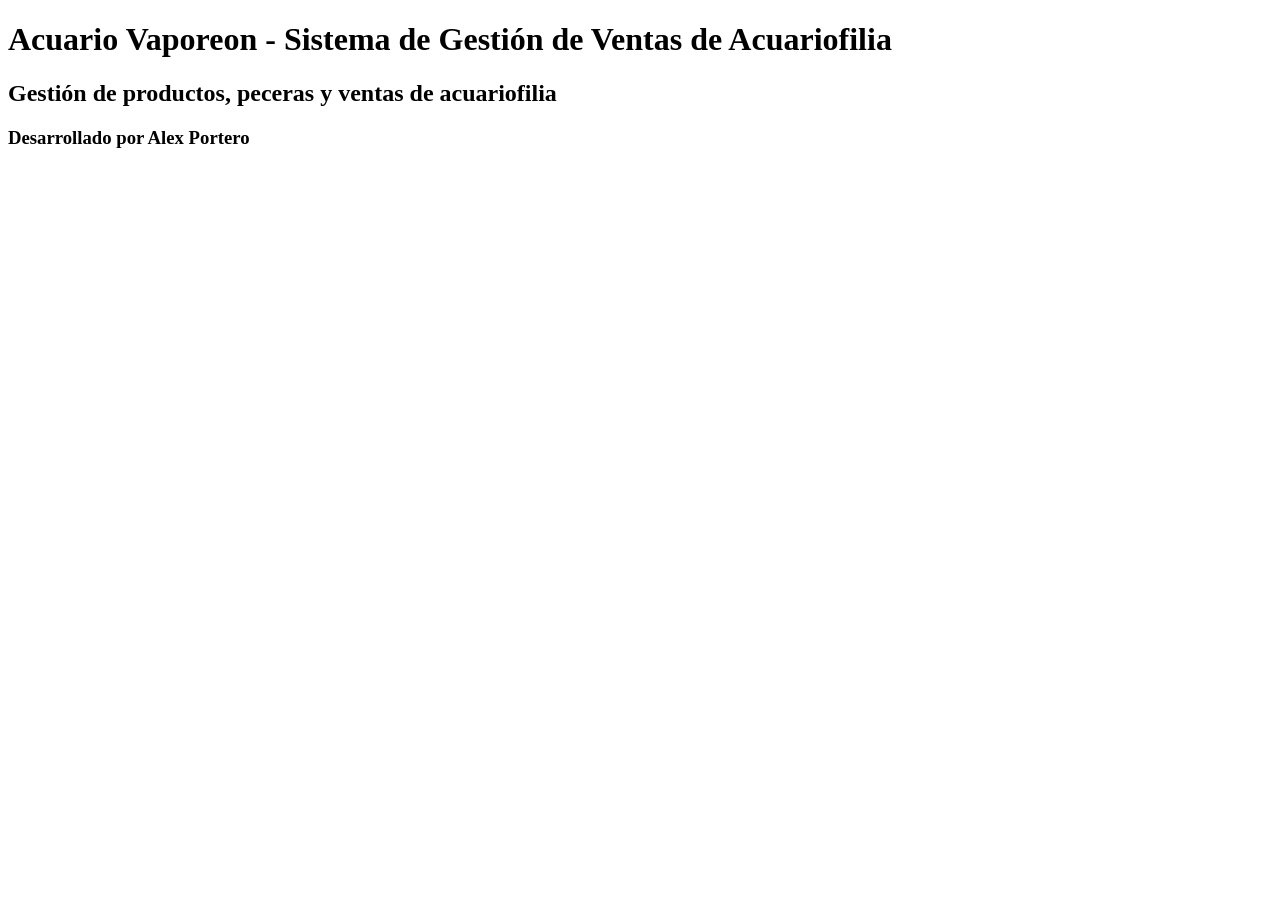
==== index.html @ da51a7c1 "Semana2" ====
<!DOCTYPE html>
<html lang="en">
<head>
    <meta charset="UTF-8">
    <meta name="viewport" content="width=device-width, initial-scale=1.0">
    <title>Document</title>
</head>
<body>
    <h1>Acuario Vaporeon - Sistema de Gestión de Ventas de Acuariofilia</h1>
    <h2>Gestión de productos, peceras y ventas de acuariofilia</h2>
    <h3>Desarrollado por Alex Portero </h3>
</body>
</html>
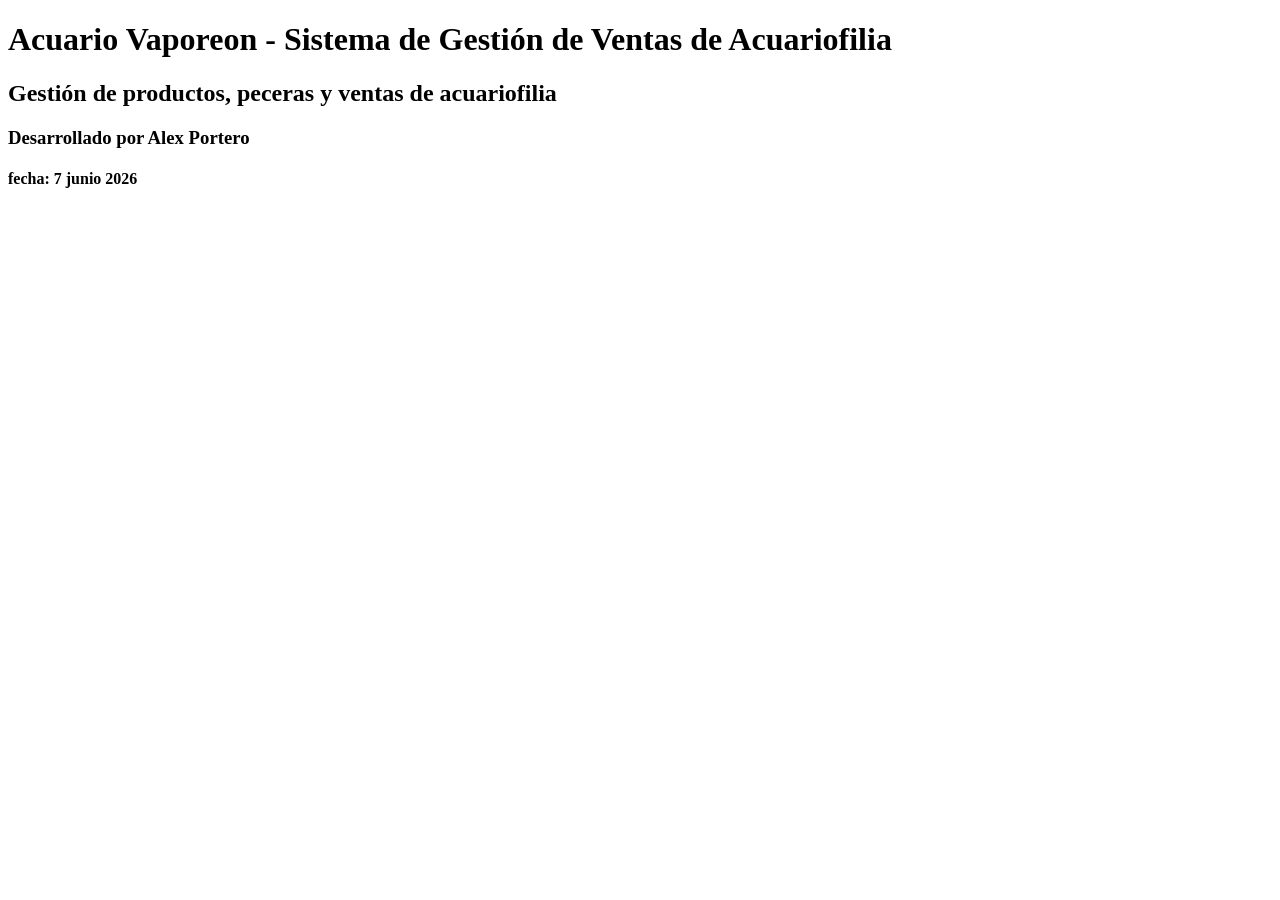
==== commit 23a172b3: "semana 2 actualizada" ====
--- a/index.html
+++ b/index.html
@@ -9,5 +9,6 @@
     <h1>Acuario Vaporeon - Sistema de Gestión de Ventas de Acuariofilia</h1>
     <h2>Gestión de productos, peceras y ventas de acuariofilia</h2>
     <h3>Desarrollado por Alex Portero </h3>
+    <h4>fecha: 7 junio 2026</h4>
 </body>
 </html>
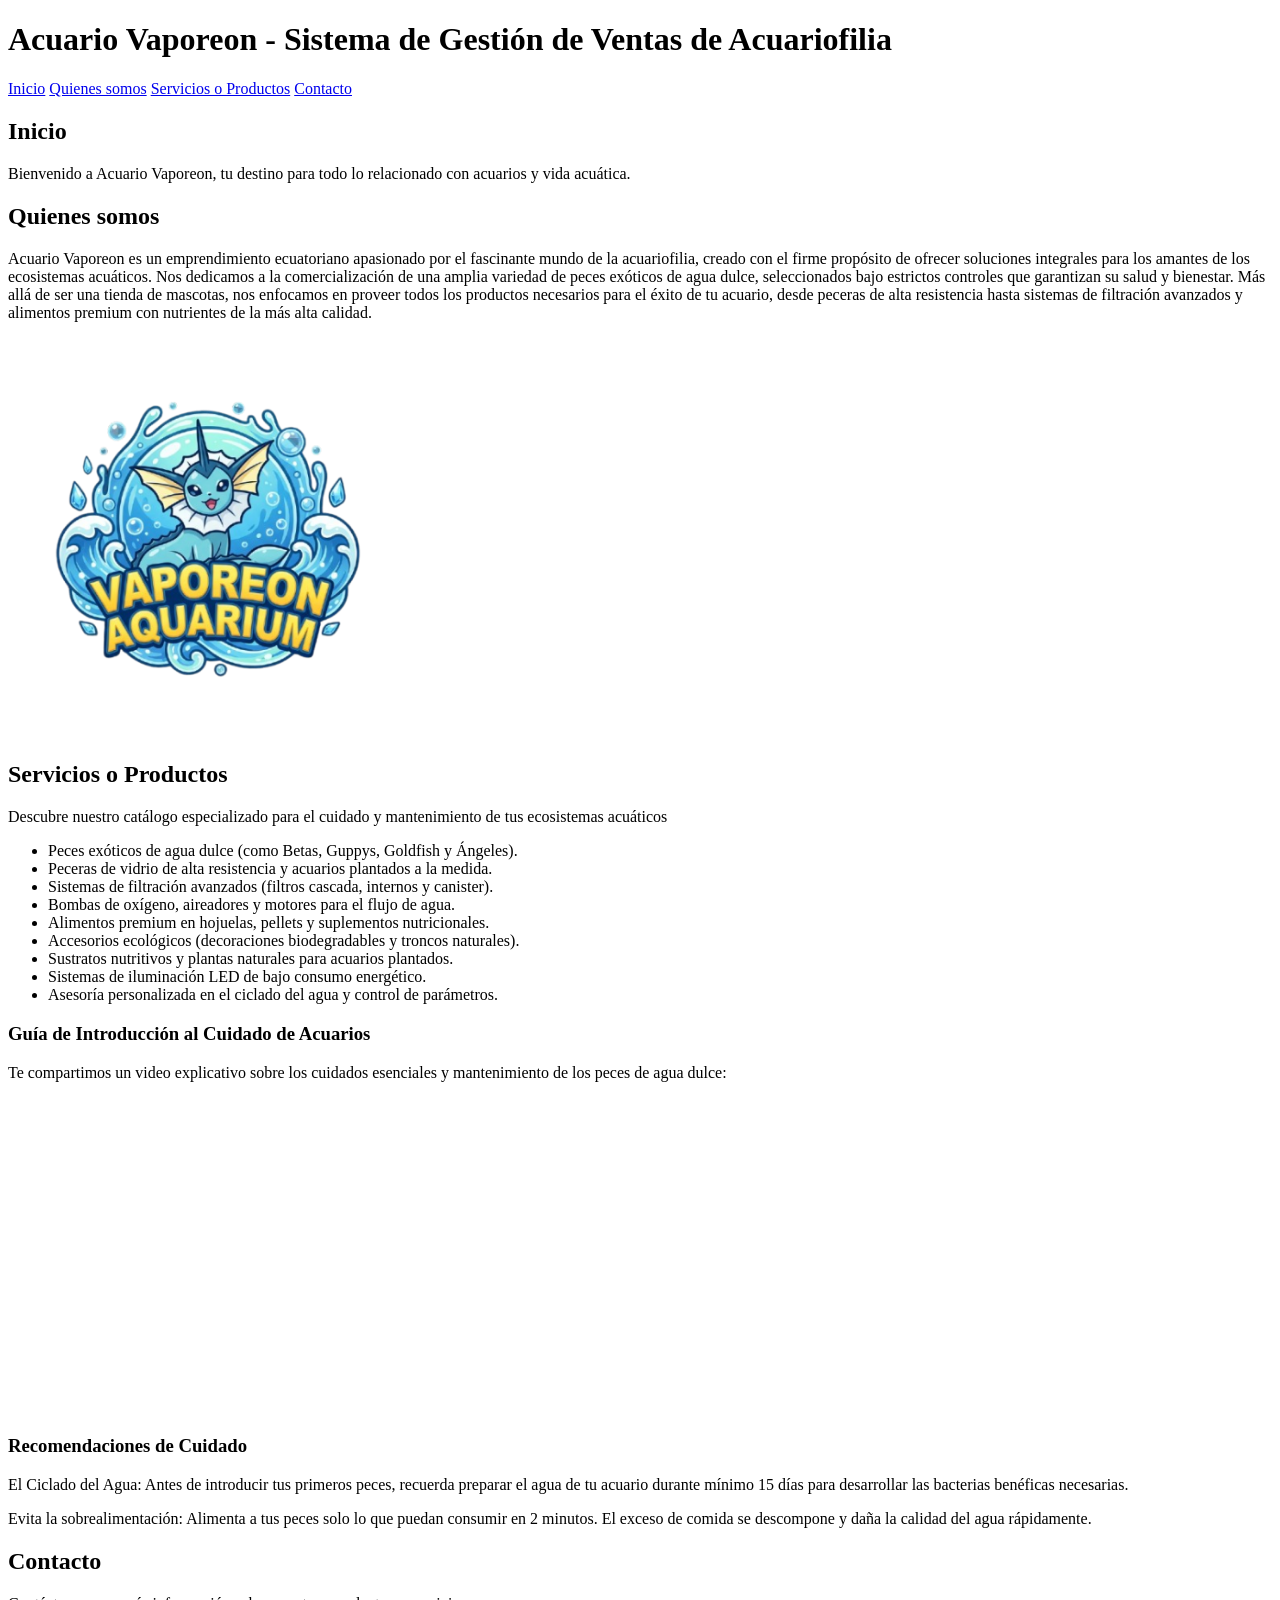
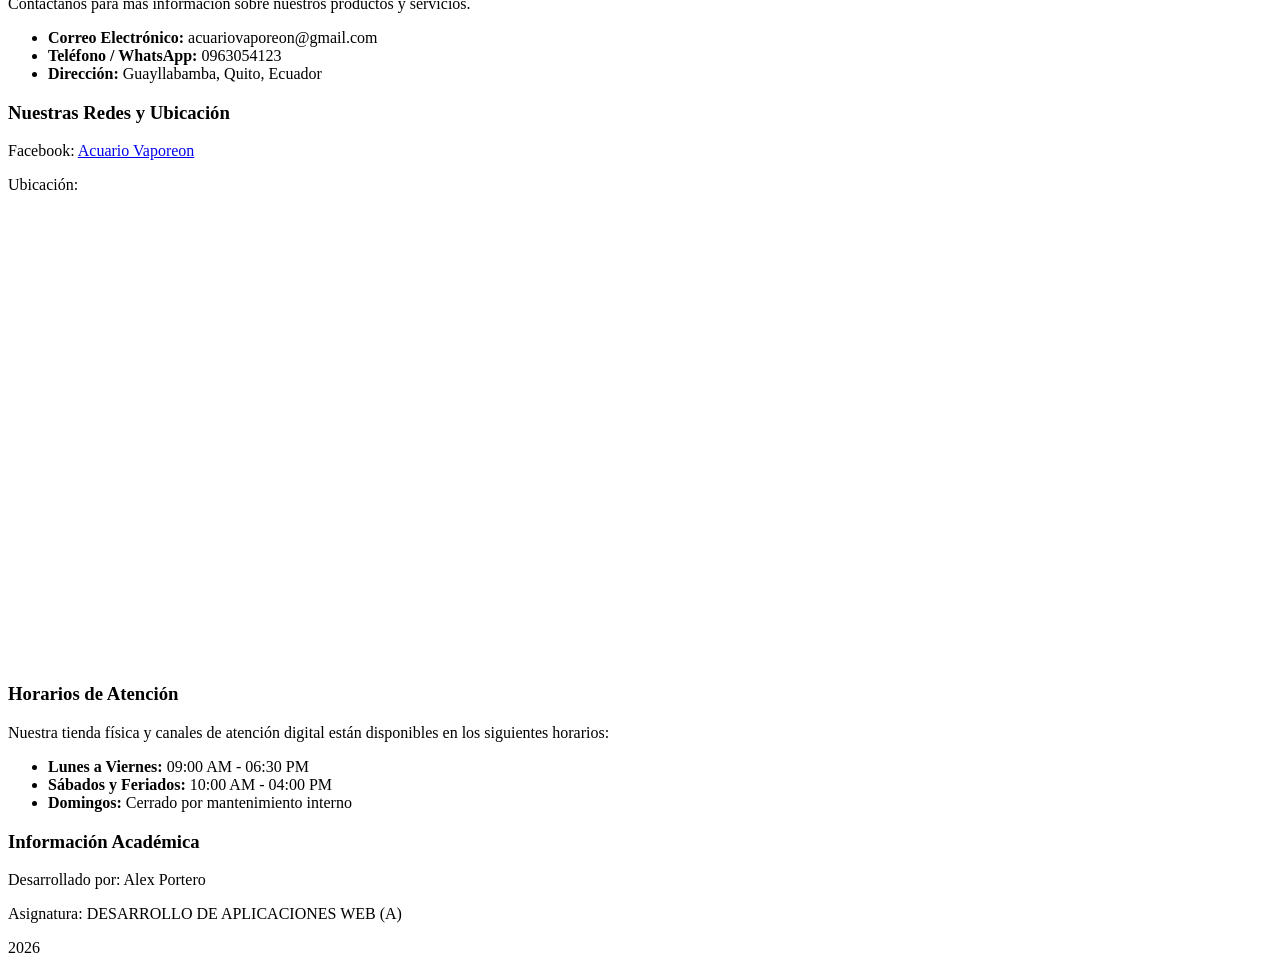
==== commit dd5c2ba5: "Estructura HTML terminada con header, main, section, aside y footer mas imagenes y videos" ====
--- a/index.html
+++ b/index.html
@@ -5,10 +5,116 @@
     <meta name="viewport" content="width=device-width, initial-scale=1.0">
     <title>Document</title>
 </head>
-<body>
+
+
+<body> <header>
     <h1>Acuario Vaporeon - Sistema de Gestión de Ventas de Acuariofilia</h1>
-    <h2>Gestión de productos, peceras y ventas de acuariofilia</h2>
-    <h3>Desarrollado por Alex Portero </h3>
-    <h4>fecha: 7 junio 2026</h4>
+</header>
+
+
+<nav>
+    <a href="#inicio">Inicio</a>
+    <a href="#quienes-somos">Quienes somos</a>
+        <a href="#servicios-o-productos">Servicios o Productos</a>
+        <a href="#contacto">Contacto</a>
+</nav>
+
+
+<main>
+    <section id="inicio">
+        <h2>Inicio</h2>
+        <p>Bienvenido a Acuario Vaporeon, tu destino para todo lo relacionado con acuarios y vida acuática.</p>
+    </section>
+
+    <section id="quienes-somos">
+        <h2>Quienes somos</h2>
+        <p>
+            Acuario Vaporeon es un emprendimiento ecuatoriano apasionado por el fascinante mundo de la acuariofilia, creado con el firme propósito de ofrecer soluciones integrales para los amantes de los ecosistemas acuáticos. 
+            Nos dedicamos a la comercialización de una amplia variedad de peces exóticos de agua dulce, seleccionados bajo estrictos controles que garantizan su salud y bienestar. 
+            Más allá de ser una tienda de mascotas, nos enfocamos en proveer todos los productos necesarios para el éxito de tu acuario, desde peceras de alta resistencia hasta sistemas de filtración avanzados y alimentos premium con nutrientes de la más alta calidad.
+        </p>  
+        <img src="logoAcuarioVaporeon.png" alt="Logo de Acuario Vaporeon" width="400" height="400"> 
+    </section>
+
+    <section id="servicios-o-productos">
+        <h2>Servicios o Productos</h2>
+        <p>
+            Descubre nuestro catálogo especializado para el cuidado y mantenimiento de tus ecosistemas acuáticos
+        </p>  
+
+        <ul>
+                <li>Peces exóticos de agua dulce (como Betas, Guppys, Goldfish y Ángeles).</li>
+                <li>Peceras de vidrio de alta resistencia y acuarios plantados a la medida.</li>
+                <li>Sistemas de filtración avanzados (filtros cascada, internos y canister).</li>
+                <li>Bombas de oxígeno, aireadores y motores para el flujo de agua.</li>
+                <li>Alimentos premium en hojuelas, pellets y suplementos nutricionales.</li>
+                <li>Accesorios ecológicos (decoraciones biodegradables y troncos naturales).</li>
+                <li>Sustratos nutritivos y plantas naturales para acuarios plantados.</li>
+                <li>Sistemas de iluminación LED de bajo consumo energético.</li>
+                <li>Asesoría personalizada en el ciclado del agua y control de parámetros.</li>
+        </ul>  
+        
+        <h3>Guía de Introducción al Cuidado de Acuarios</h3>
+            <p>Te compartimos un video explicativo sobre los cuidados esenciales 
+                y mantenimiento de los peces de agua dulce:
+            </p>
+            <div>
+                <iframe width="560" height="315" src="https://www.youtube.com/embed/SpDArIVw0yQ?si=ceNmPBtuu9xX8HHC" title="YouTube video player" frameborder="0" allow="accelerometer; autoplay; clipboard-write; encrypted-media; gyroscope; picture-in-picture; web-share" referrerpolicy="strict-origin-when-cross-origin" allowfullscreen></iframe>
+            </div>
+
+            <aside>
+                <h3>Recomendaciones de Cuidado</h3>
+                <p>
+                    El Ciclado del Agua: Antes de introducir tus primeros peces,
+                    recuerda preparar el agua de tu acuario durante mínimo 15 días para desarrollar las bacterias benéficas necesarias.
+                </p>
+                <p>
+                    Evita la sobrealimentación: Alimenta a tus peces solo lo que puedan consumir en 2 minutos.
+                    El exceso de comida se descompone y daña la calidad del agua rápidamente.
+                </p>
+            </aside>
+    </section>
+
+
+    <section id="contacto">
+        <h2>Contacto</h2>
+        <p>
+            Contáctanos para más información sobre nuestros productos y servicios. 
+        </p>
+        <ul>
+                <li><strong>Correo Electrónico:</strong> acuariovaporeon@gmail.com</li>
+                <li><strong>Teléfono / WhatsApp:</strong> 0963054123</li>
+                <li><strong>Dirección:</strong> Guayllabamba, Quito, Ecuador</li>
+        </ul>
+    
+        <h3>Nuestras Redes y Ubicación</h3>
+        <p>Facebook: <a href="https://www.facebook.com/people/Acuario-Vaporeon/100070788132257/?sk=about" target="_blank">Acuario Vaporeon</a></p>
+        <p>Ubicación:</p>
+        <iframe src="https://www.google.com/maps/embed?pb=!1m18!1m12!1m3!1d3989.8152264078353!2d-78.36087492110572!3d-0.07135373529573462!2m3!1f0!2f0!3f0!3m2!1i1024!2i768!4f13.1!3m3!1m2!1s0x91d58b8a2862809f%3A0x92be664f4a6c2c51!2sV%C3%ADa%20al%20Zool%C3%B3gico%2C%20170209%20Quito!5e0!3m2!1ses!2sec!4v1781294975721!5m2!1ses!2sec" width="600" height="450" style="border:0;" allowfullscreen="" loading="lazy" referrerpolicy="no-referrer-when-downgrade"></iframe>
+    </section>
+
+    <aside>
+                <h3> Horarios de Atención</h3>
+                <p>Nuestra tienda física y canales de atención digital están disponibles en los siguientes horarios:</p>
+                <ul>
+                    <li><strong>Lunes a Viernes:</strong> 09:00 AM - 06:30 PM</li>
+                    <li><strong>Sábados y Feriados:</strong> 10:00 AM - 04:00 PM</li>
+                    <li><strong>Domingos:</strong> Cerrado por mantenimiento interno</li>
+                </ul>
+            </aside>
+</main>
+
+
+
+
+<footer>
+    <h3><strong>Información Académica</strong></h3>
+        <p>Desarrollado por: Alex Portero</p>
+        <p>Asignatura: DESARROLLO DE APLICACIONES WEB (A)</p>
+        <p>2026</p>
+    </footer>
+
+
+
 </body>
 </html>
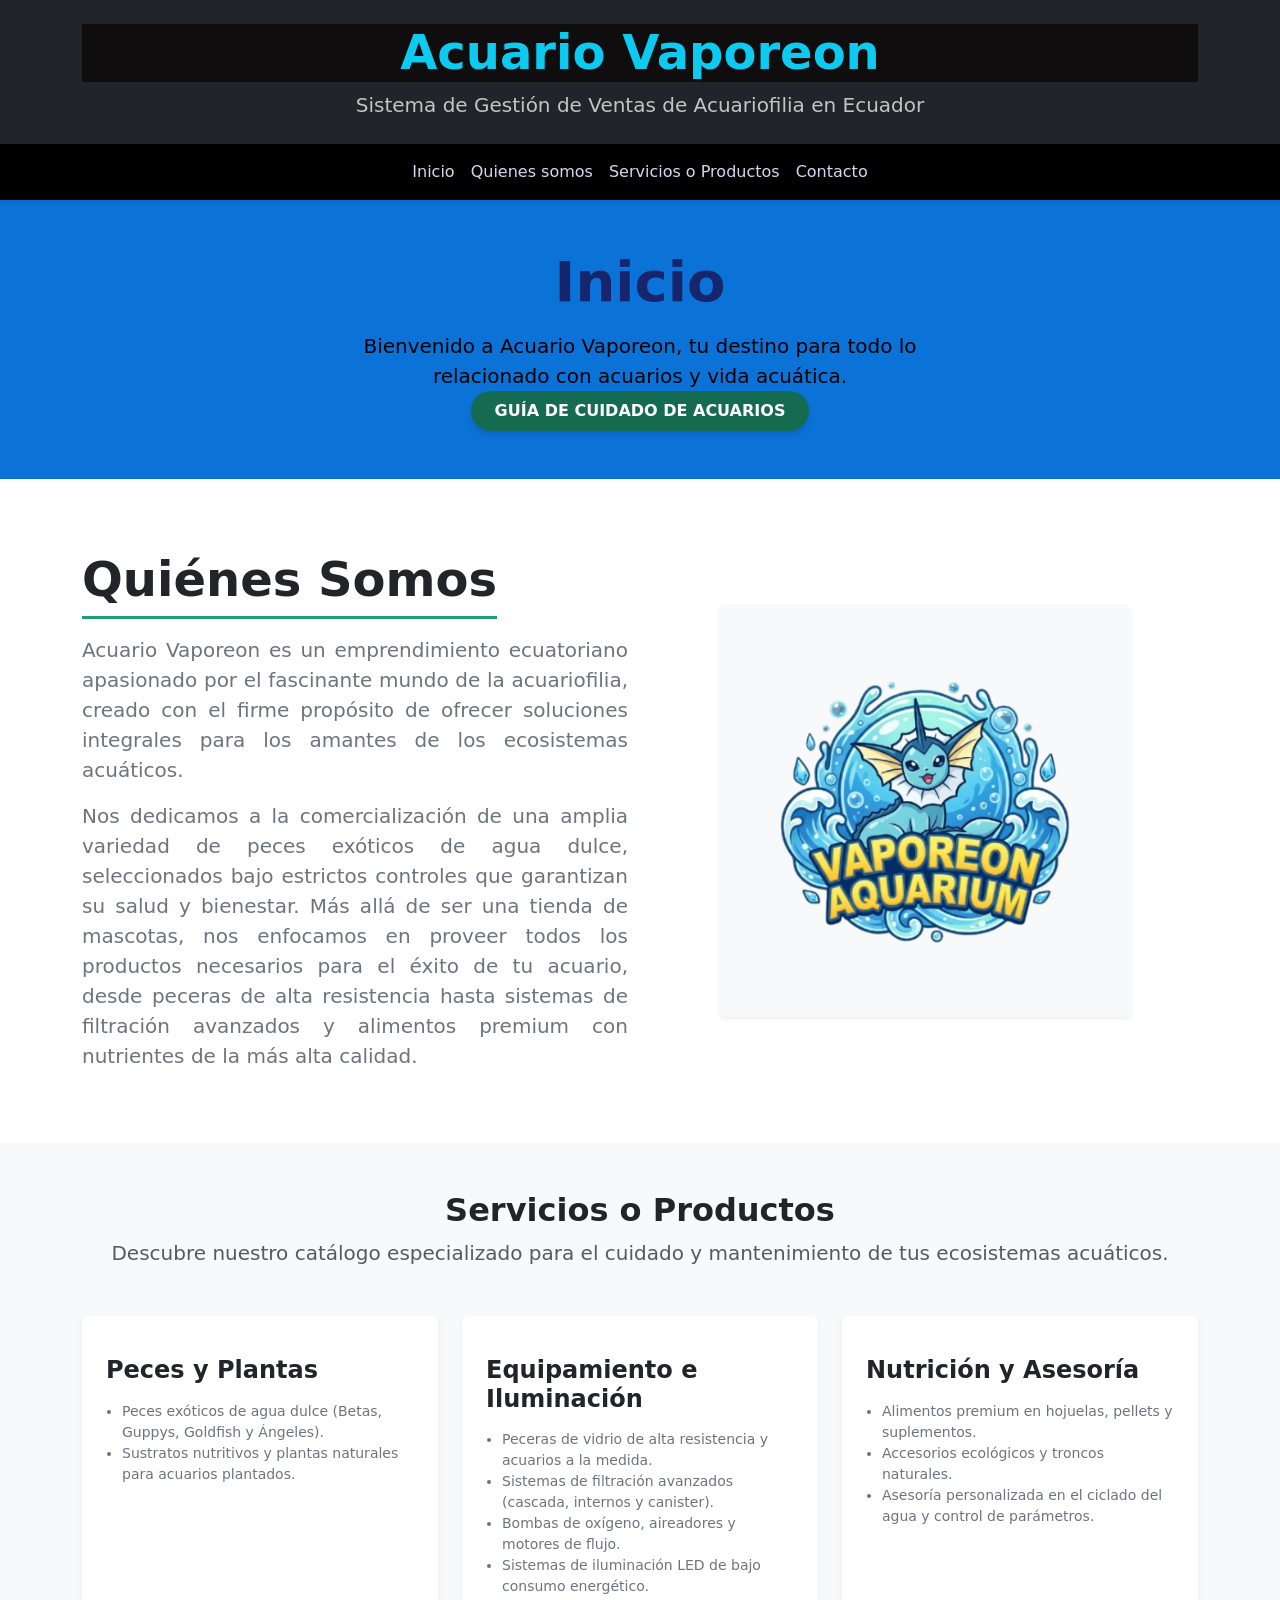
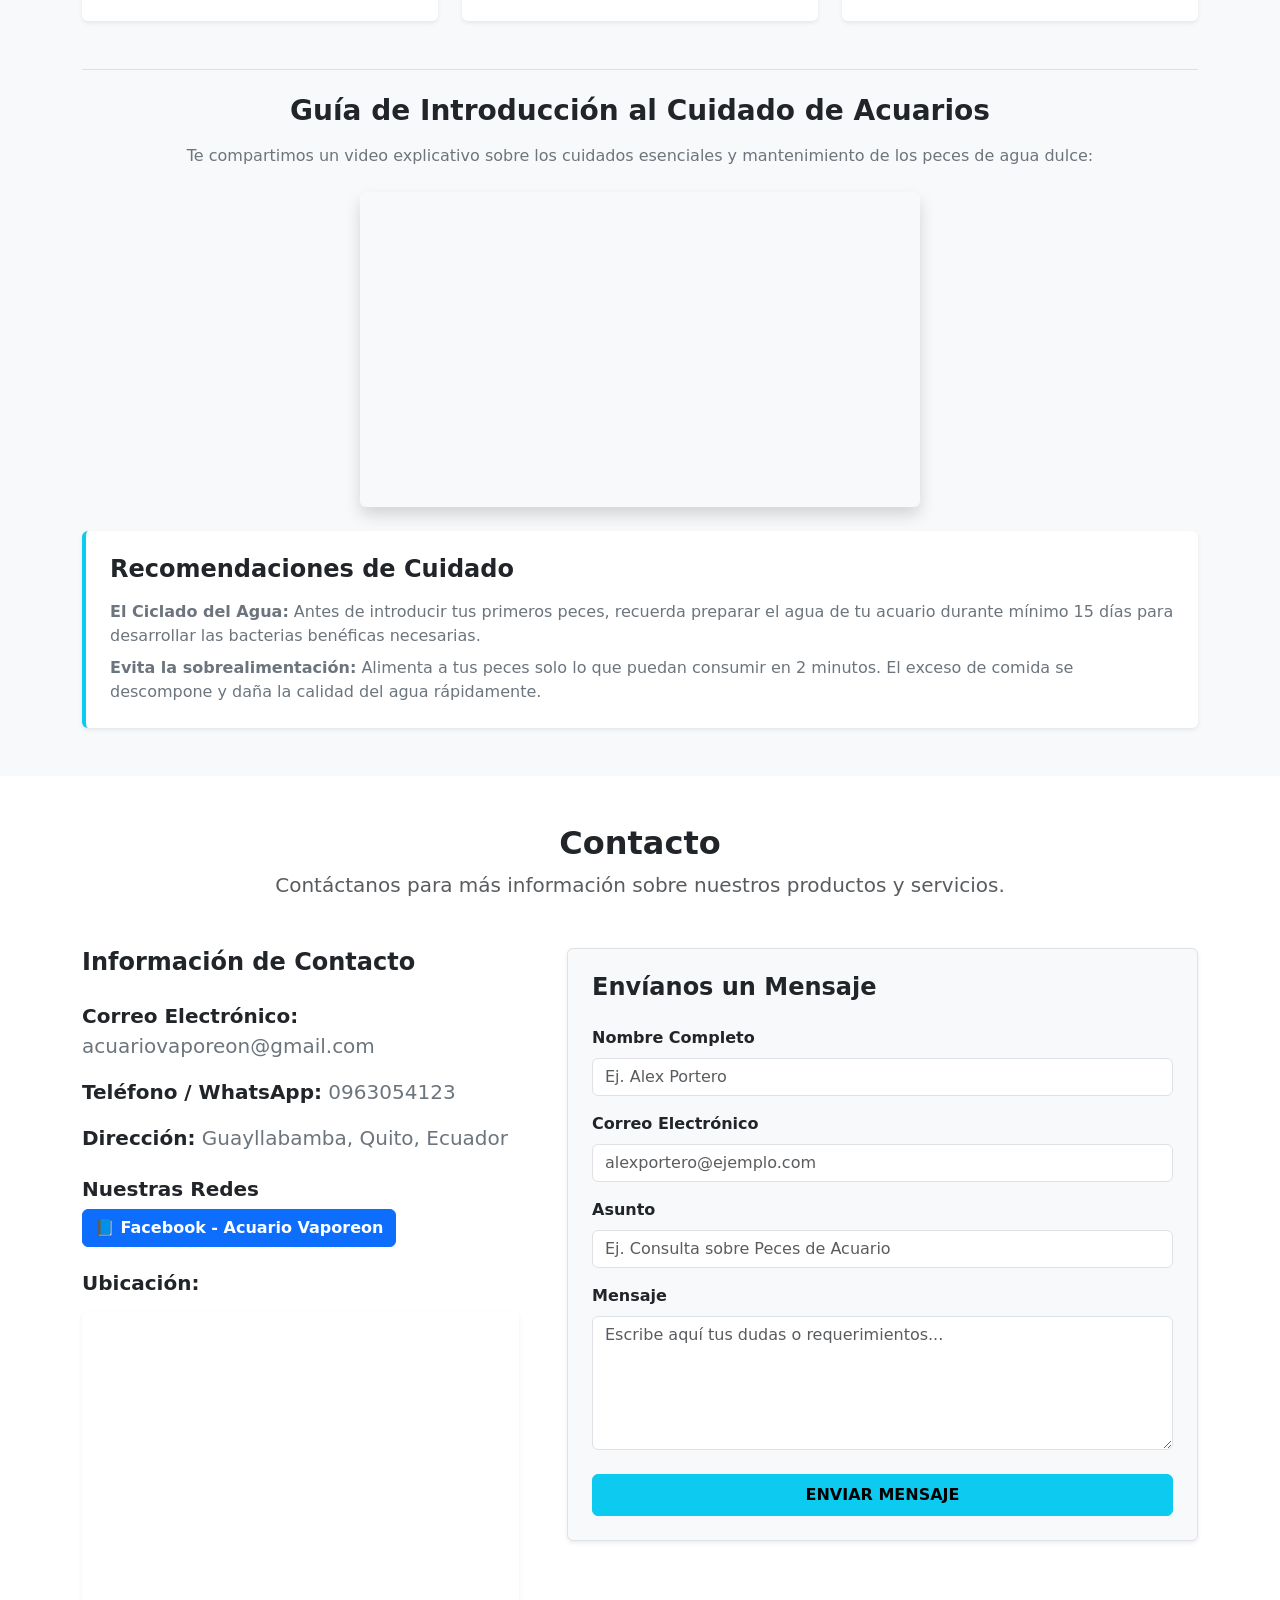
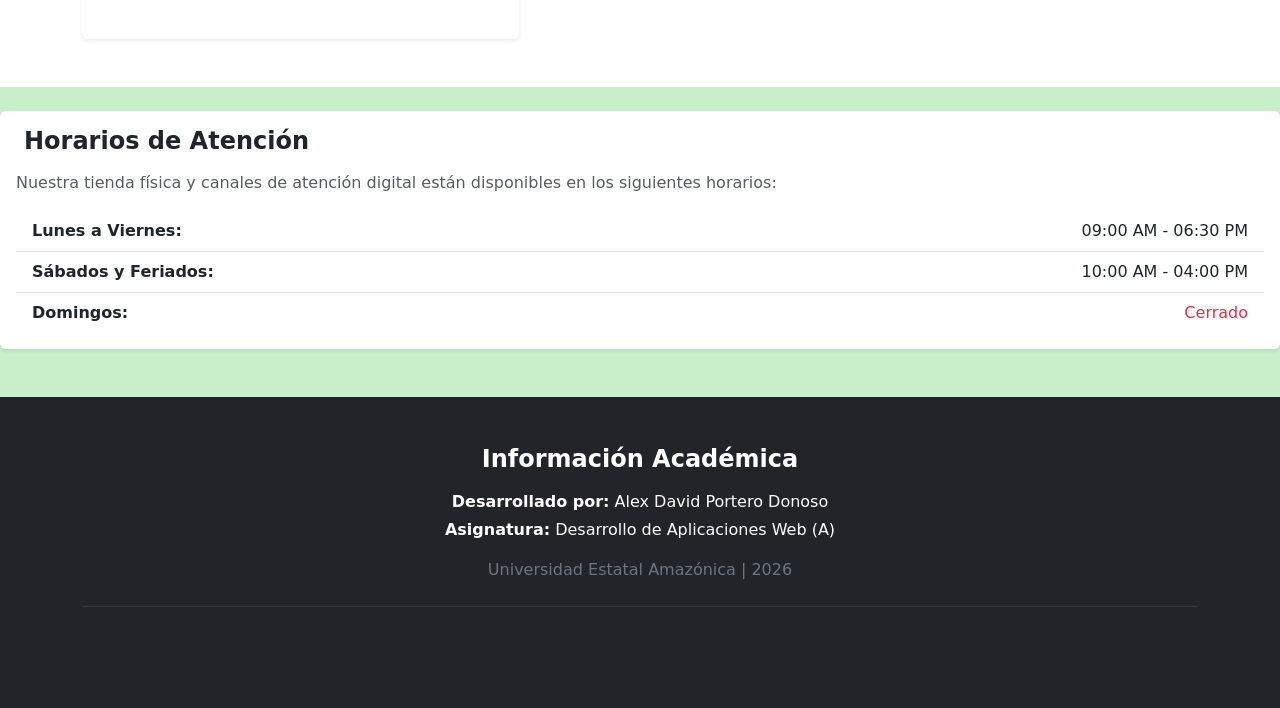
==== commit 679238fd: "Semana 4 Cambios" ====
--- a/index.html
+++ b/index.html
@@ -4,117 +4,320 @@
     <meta charset="UTF-8">
     <meta name="viewport" content="width=device-width, initial-scale=1.0">
     <title>Document</title>
+
+    <link rel="stylesheet" href="resources/css/styles.css">
+
+
+    <link href="https://cdn.jsdelivr.net/npm/bootstrap@5.3.8/dist/css/bootstrap.min.css" rel="stylesheet" integrity="sha384-sRIl4kxILFvY47J16cr9ZwB07vP4J8+LH7qKQnuqkuIAvNWLzeN8tE5YBujZqJLB" crossorigin="anonymous">
 </head>
 
 
-<body> <header>
-    <h1>Acuario Vaporeon - Sistema de Gestión de Ventas de Acuariofilia</h1>
-</header>
-
-
-<nav>
-    <a href="#inicio">Inicio</a>
-    <a href="#quienes-somos">Quienes somos</a>
-        <a href="#servicios-o-productos">Servicios o Productos</a>
-        <a href="#contacto">Contacto</a>
+<body> 
+<!-- ===== ENCABEZADO (HEADER) ===== -->
+<header class="bg-dark text-white py-4 text-center shadow-sm w-100 m-0">
+        <div class="container">
+            <h1 class="display-5 fw-bold text-info">Acuario Vaporeon</h1>
+            <p class="lead text-light opacity-75 mb-0">Sistema de Gestión de Ventas de Acuariofilia en Ecuador</p>
+        </div>
+    </header>
+
+ <!-- ===== MENÚ DE NAVEGACIÓN (NAV) ===== -->
+<nav class="navbar navbar-expand-lg navbar-dark sticky-top shadow-sm">
+    <div class="container">
+
+        <!-- Botón para celulares -->
+        <button class="navbar-toggler" type="button" data-bs-toggle="collapse" data-bs-target="#menuAcuario">
+            <span class="navbar-toggler-icon"></span>
+        </button>
+
+        
+        <div class="collapse navbar-collapse justify-content-center" id="menuAcuario">
+            <ul class="navbar-nav mx-auto mi-menu-personalizado">
+                <li class="nav-item"><a class="nav-link" href="#inicio">Inicio</a></li>
+                <li class="nav-item"><a class="nav-link" href="#quienes-somos">Quienes somos</a></li>
+                <li class="nav-item"><a class="nav-link" href="#servicios-o-productos">Servicios o Productos</a></li>
+                <li class="nav-item"><a class="nav-link" href="#contacto">Contacto</a></li>
+            </ul>
+        </div>
+
+    </div>
 </nav>
 
-
+<!-- ===== CONTENIDO PRINCIPAL (MAIN) ===== -->
 <main>
-    <section id="inicio">
-        <h2>Inicio</h2>
-        <p>Bienvenido a Acuario Vaporeon, tu destino para todo lo relacionado con acuarios y vida acuática.</p>
-    </section>
-
-    <section id="quienes-somos">
-        <h2>Quienes somos</h2>
-        <p>
-            Acuario Vaporeon es un emprendimiento ecuatoriano apasionado por el fascinante mundo de la acuariofilia, creado con el firme propósito de ofrecer soluciones integrales para los amantes de los ecosistemas acuáticos. 
-            Nos dedicamos a la comercialización de una amplia variedad de peces exóticos de agua dulce, seleccionados bajo estrictos controles que garantizan su salud y bienestar. 
-            Más allá de ser una tienda de mascotas, nos enfocamos en proveer todos los productos necesarios para el éxito de tu acuario, desde peceras de alta resistencia hasta sistemas de filtración avanzados y alimentos premium con nutrientes de la más alta calidad.
-        </p>  
-        <img src="logoAcuarioVaporeon.png" alt="Logo de Acuario Vaporeon" width="400" height="400"> 
-    </section>
-
-    <section id="servicios-o-productos">
-        <h2>Servicios o Productos</h2>
-        <p>
-            Descubre nuestro catálogo especializado para el cuidado y mantenimiento de tus ecosistemas acuáticos
-        </p>  
-
-        <ul>
-                <li>Peces exóticos de agua dulce (como Betas, Guppys, Goldfish y Ángeles).</li>
-                <li>Peceras de vidrio de alta resistencia y acuarios plantados a la medida.</li>
-                <li>Sistemas de filtración avanzados (filtros cascada, internos y canister).</li>
-                <li>Bombas de oxígeno, aireadores y motores para el flujo de agua.</li>
-                <li>Alimentos premium en hojuelas, pellets y suplementos nutricionales.</li>
-                <li>Accesorios ecológicos (decoraciones biodegradables y troncos naturales).</li>
-                <li>Sustratos nutritivos y plantas naturales para acuarios plantados.</li>
-                <li>Sistemas de iluminación LED de bajo consumo energético.</li>
-                <li>Asesoría personalizada en el ciclado del agua y control de parámetros.</li>
-        </ul>  
+   <section id="inicio" class="text-center text-black d-flex align-items-center justify-content-center" style="min-height: 70px;">
+    <div class="container py-5">
+        <h2 class="display-4 fw-bold mb-3">Inicio</h2>
+        <p class="fs-5 mx-auto mb-0" style="max-width: 600px;">
+            Bienvenido a Acuario Vaporeon, tu destino para todo lo relacionado con acuarios y vida acuática.
+        </p>
+
+        <a href="#guia-cuidado" class="btn btn-guia-personalizado fw-bold text-uppercase px-4 py-2">
+            Guía de Cuidado de Acuarios
+        </a>
+    </div>
+</section>
+
+    <!-- ===== SECCIÓN: QUIÉNES SOMOS ===== -->
+<section id="quienes-somos" class="py-5 bg-white">
+    <div class="container py-4">
+        <div class="row align-items-center">
+            
+            <!-- Columna del Texto (Izquierda en pantallas grandes, arriba en celulares) -->
+            <div class="col-md-6 mb-4 mb-md-0">
+                <h2 class="display-5 fw-bold text-dark mb-3 position-relative pb-2" style="border-bottom: 3px solid #1D9E75; display: inline-block;">
+                    Quiénes Somos
+                </h2>
+                <p class="text-secondary lh-base fs-5 mb-0" style="text-align: justify;">
+                    Acuario Vaporeon es un emprendimiento ecuatoriano apasionado por el fascinante mundo de la acuariofilia, creado con el firme propósito de ofrecer soluciones integrales para los amantes de los ecosistemas acuáticos. 
+                </p>
+                <p class="text-secondary lh-base fs-5 mt-3 mb-0" style="text-align: justify;">
+                    Nos dedicamos a la comercialización de una amplia variedad de peces exóticos de agua dulce, seleccionados bajo estrictos controles que garantizan su salud y bienestar. Más allá de ser una tienda de mascotas, nos enfocamos en proveer todos los productos necesarios para el éxito de tu acuario, desde peceras de alta resistencia hasta sistemas de filtración avanzados y alimentos premium con nutrientes de la más alta calidad.
+                </p>
+            </div>
+            
+            <!-- Columna de la Imagen Responsiva (Derecha en pantallas grandes, abajo en celulares) -->
+            <div class="col-md-6 text-center">
+                <div class="p-3 bg-light rounded shadow-sm d-inline-block">
+                    <!-- img-fluid hace que la imagen sea responsiva. Se quitaron width y height fijos para evitar que se deforme -->
+                    <img src="logoAcuarioVaporeon.png" alt="Logo de Acuario Vaporeon" class="img-fluid rounded" style="max-height: 380px; width: auto; object-fit: contain;">
+                </div>
+            </div>
+
+        </div>
+    </div>
+</section>
+
+<!-- ===== SECCIÓN: PORTAFOLIO DE PRODUCTOS Y RECURSOS (SERVICIOS O PRODUCTOS) ===== -->
+    <!-- ===== SECCIÓN: PORTAFOLIO DE PRODUCTOS Y RECURSOS (SERVICIOS O PRODUCTOS) ===== -->
+<section id="servicios-o-productos" class="py-5 bg-light">
+    <div class="container">
         
-        <h3>Guía de Introducción al Cuidado de Acuarios</h3>
-            <p>Te compartimos un video explicativo sobre los cuidados esenciales 
-                y mantenimiento de los peces de agua dulce:
+        <div class="text-center mb-5">
+            <h2 class="fw-bold text-dark">Servicios o Productos</h2>
+            <p class="text-muted fs-5">Descubre nuestro catálogo especializado para el cuidado y mantenimiento de tus ecosistemas acuáticos.</p>
+        </div>
+
+        <!-- Rejilla de Tarjetas (Cards) de Bootstrap -->
+        <div class="row row-cols-1 row-cols-md-3 g-4">
+            
+            <!-- Tarjeta 1: Vida Acuática -->
+            <div class="col">
+                <div class="card h-100 shadow-sm border-0">
+                    <div class="card-body p-4">
+                        <div class="mb-3 text-info fs-1">
+                            <i class="bi bi-water"></i> <!-- Puedes usar iconos de Bootstrap si los tienes -->
+                        </div>
+                        <h4 class="card-title fw-bold text-dark mb-3">Peces y Plantas</h4>
+                        <ul class="card-text text-secondary small ps-3">
+                            <li>Peces exóticos de agua dulce (Betas, Guppys, Goldfish y Ángeles).</li>
+                            <li>Sustratos nutritivos y plantas naturales para acuarios plantados.</li>
+                        </ul>
+                    </div>
+                </div>
+            </div>
+
+            <!-- Tarjeta 2: Equipamiento Premium -->
+            <div class="col">
+                <div class="card h-100 shadow-sm border-0">
+                    <div class="card-body p-4">
+                        <div class="mb-3 text-info fs-1">
+                            <i class="bi bi-gear-fill"></i>
+                        </div>
+                        <h4 class="card-title fw-bold text-dark mb-3">Equipamiento e Iluminación</h4>
+                        <ul class="card-text text-secondary small ps-3">
+                            <li>Peceras de vidrio de alta resistencia y acuarios a la medida.</li>
+                            <li>Sistemas de filtración avanzados (cascada, internos y canister).</li>
+                            <li>Bombas de oxígeno, aireadores y motores de flujo.</li>
+                            <li>Sistemas de iluminación LED de bajo consumo energético.</li>
+                        </ul>
+                    </div>
+                </div>
+            </div>
+
+            <!-- Tarjeta 3: Mantenimiento y Cuidado -->
+            <div class="col">
+                <div class="card h-100 shadow-sm border-0">
+                    <div class="card-body p-4">
+                        <div class="mb-3 text-info fs-1">
+                            <i class="bi bi-heart-pulse-fill"></i>
+                        </div>
+                        <h4 class="card-title fw-bold text-dark mb-3">Nutrición y Asesoría</h4>
+                        <ul class="card-text text-secondary small ps-3">
+                            <li>Alimentos premium en hojuelas, pellets y suplementos.</li>
+                            <li>Accesorios ecológicos y troncos naturales.</li>
+                            <li>Asesoría personalizada en el ciclado del agua y control de parámetros.</li>
+                        </ul>
+                    </div>
+                </div>
+            </div>
+
+        </div> <!-- Fin de la rejilla de tarjetas -->
+
+        <!-- ===== SECCIÓN DE LA GUÍA (Mantiene tus videos y recomendaciones debajo) ===== -->
+        <div class="mt-5 pt-4 border-top">
+            <h3 id="guia-cuidado" class="fw-bold text-dark text-center mb-3">Guía de Introducción al Cuidado de Acuarios</h3>
+            <p class="text-center text-secondary mb-4">
+                Te compartimos un video explicativo sobre los cuidados esenciales y mantenimiento de los peces de agua dulce:
             </p>
-            <div>
-                <iframe width="560" height="315" src="https://www.youtube.com/embed/SpDArIVw0yQ?si=ceNmPBtuu9xX8HHC" title="YouTube video player" frameborder="0" allow="accelerometer; autoplay; clipboard-write; encrypted-media; gyroscope; picture-in-picture; web-share" referrerpolicy="strict-origin-when-cross-origin" allowfullscreen></iframe>
-            </div>
-
-            <aside>
-                <h3>Recomendaciones de Cuidado</h3>
-                <p>
-                    El Ciclado del Agua: Antes de introducir tus primeros peces,
-                    recuerda preparar el agua de tu acuario durante mínimo 15 días para desarrollar las bacterias benéficas necesarias.
+            
+            <!-- Video Responsivo de Bootstrap -->
+            <div class="d-flex justify-content-center mb-4">
+                <div class="ratio ratio-16x9 shadow rounded" style="max-width: 560px;">
+                    <iframe src="https://www.youtube.com/embed/SpDArIVw0yQ?si=ceNmPBtuu9xX8HHC" title="YouTube video player" allowfullscreen></iframe>
+                </div>
+            </div>
+
+            <aside class="bg-white p-4 rounded shadow-sm border-start border-4 border-info">
+                <h4 class="fw-bold text-dark mb-3">Recomendaciones de Cuidado</h4>
+                <p class="text-secondary mb-2">
+                    <strong>El Ciclado del Agua:</strong> Antes de introducir tus primeros peces, recuerda preparar el agua de tu acuario durante mínimo 15 días para desarrollar las bacterias benéficas necesarias.
                 </p>
-                <p>
-                    Evita la sobrealimentación: Alimenta a tus peces solo lo que puedan consumir en 2 minutos.
-                    El exceso de comida se descompone y daña la calidad del agua rápidamente.
+                <p class="text-secondary mb-0">
+                    <strong>Evita la sobrealimentación:</strong> Alimenta a tus peces solo lo que puedan consumir en 2 minutos. El exceso de comida se descompone y daña la calidad del agua rápidamente.
                 </p>
             </aside>
-    </section>
-
-
-    <section id="contacto">
-        <h2>Contacto</h2>
-        <p>
-            Contáctanos para más información sobre nuestros productos y servicios. 
+        </div>
+
+    </div>
+</section>
+
+
+    <!-- ===== SECCIÓN: CONTACTO ===== -->
+<section id="contacto" class="py-5 bg-white">
+    <div class="container">
+        
+        <div class="text-center mb-5">
+            <h2 class="fw-bold text-dark">Contacto</h2>
+            <p class="text-muted fs-5">Contáctanos para más información sobre nuestros productos y servicios.</p>
+        </div>
+
+        <div class="row g-5">
+            
+            <!-- COLUMNA IZQUIERDA: DATOS, REDES Y MAPA -->
+            <div class="col-lg-5">
+                <h4 class="fw-bold text-dark mb-4">Información de Contacto</h4>
+                
+                <ul class="list-unstyled mb-4">
+                    <li class="mb-3 fs-5 text-secondary">
+                        <strong class="text-dark">Correo Electrónico:</strong> acuariovaporeon@gmail.com
+                    </li>
+                    <li class="mb-3 fs-5 text-secondary">
+                        <strong class="text-dark">Teléfono / WhatsApp:</strong> 0963054123
+                    </li>
+                    <li class="mb-3 fs-5 text-secondary">
+                        <strong class="text-dark">Dirección:</strong> Guayllabamba, Quito, Ecuador
+                    </li>
+                </ul>
+                
+                <div class="mb-4">
+                    <h5 class="fw-bold text-dark mb-2">Nuestras Redes</h5>
+                    <a href="https://www.facebook.com/people/Acuario-Vaporeon/100070788132257/?sk=about" 
+                        target="_blank" 
+                        class="btn btn-primary fw-bold">
+                    📘 Facebook - Acuario Vaporeon
+                    </a>
+                </div>
+                
+                <div>
+                    <h5 class="fw-bold text-dark mb-3">Ubicación:</h5>
+                    <div class="ratio ratio-4x3 shadow-sm rounded">
+                        <iframe src="https://www.google.com/maps/embed?pb=!1m18!1m12!1m3!1d3989.8152264078353!2d-78.36087492110572!3d-0.07135373529573462!2m3!1f0!2f0!3f0!3m2!1i1024!2i768!4f13.1!3m3!1m2!1s0x91d58b8a2862809f%3A0x92be664f4a6c2c51!2sV%C3%ADa%20al%20Zool%C3%B3gico%2C%20170209%20Quito!5e0!3m2!1ses!2sec!4v1781294975721!5m2!1ses!2sec" style="border:0;" allowfullscreen="" loading="lazy" referrerpolicy="no-referrer-when-downgrade"></iframe>
+                    </div>
+                </div>
+            </div>
+
+            <!-- COLUMNA DERECHA:para El FORMULARIO  -->
+            <div class="col-lg-7">
+                <div class="p-4 bg-light rounded shadow-sm border">
+                    <h4 class="fw-bold text-dark mb-4">Envíanos un Mensaje</h4>
+                    
+                    <form>
+                        <!-- Campo: Nombre -->
+                        <div class="mb-3">
+                            <label for="nombreCliente" class="form-label fw-semibold text-dark">Nombre Completo</label>
+                            <input type="text" class="form-control" id="nombreCliente" placeholder="Ej. Alex Portero" required>
+                        </div>
+
+                        <!-- Campo: Correo Electrónico -->
+                        <div class="mb-3">
+                            <label for="correoCliente" class="form-label fw-semibold text-dark">Correo Electrónico</label>
+                            <input type="email" class="form-control" id="correoCliente" placeholder="alexportero@ejemplo.com" required>
+                        </div>
+
+                        <!-- Campo: Asunto -->
+                        <div class="mb-3">
+                            <label for="asuntoMensaje" class="form-label fw-semibold text-dark">Asunto</label>
+                            <input type="text" class="form-control" id="asuntoMensaje" placeholder="Ej. Consulta sobre Peces de Acuario" required>
+                        </div>
+
+                        <!-- Campo: Mensaje -->
+                        <div class="mb-4">
+                            <label for="cuerpoMensaje" class="form-label fw-semibold text-dark">Mensaje</label>
+                            <textarea class="form-control" id="cuerpoMensaje" rows="5" placeholder="Escribe aquí tus dudas o requerimientos..." required></textarea>
+                        </div>
+
+                        <!-- Botón de Envío -->
+                        <button type="submit" class="btn btn-info w-100 fw-bold text-uppercase py-2">
+                            Enviar Mensaje
+                        </button>
+                    </form>
+                </div>
+            </div>
+
+        </div> <!-- Fin de la fila row -->
+    </div>
+</section>
+
+<!-- ===== INFORMACIÓN: HORARIOS DE ATENCIÓN (ASIDE) ===== -->
+    <!-- TARJETA DE HORARIOS -->
+<aside class="card shadow-sm border-0 my-4">
+    <div class="card-body">
+        <h4 class="card-title fw-bold text-dark mb-3">
+            <i class="bi bi-clock-fill text-info me-2"></i>Horarios de Atención
+        </h4>
+        <p class="card-text text-muted">
+            Nuestra tienda física y canales de atención digital están disponibles en los siguientes horarios:
         </p>
-        <ul>
-                <li><strong>Correo Electrónico:</strong> acuariovaporeon@gmail.com</li>
-                <li><strong>Teléfono / WhatsApp:</strong> 0963054123</li>
-                <li><strong>Dirección:</strong> Guayllabamba, Quito, Ecuador</li>
+        <ul class="list-group list-group-flush mt-3">
+            <li class="list-group-item d-flex justify-content-between">
+                <span><strong>Lunes a Viernes:</strong></span> 
+                <span>09:00 AM - 06:30 PM</span>
+            </li>
+            <li class="list-group-item d-flex justify-content-between">
+                <span><strong>Sábados y Feriados:</strong></span> 
+                <span>10:00 AM - 04:00 PM</span>
+            </li>
+            <li class="list-group-item d-flex justify-content-between">
+                <span><strong>Domingos:</strong></span> 
+                <span class="text-danger">Cerrado</span>
+            </li>
         </ul>
-    
-        <h3>Nuestras Redes y Ubicación</h3>
-        <p>Facebook: <a href="https://www.facebook.com/people/Acuario-Vaporeon/100070788132257/?sk=about" target="_blank">Acuario Vaporeon</a></p>
-        <p>Ubicación:</p>
-        <iframe src="https://www.google.com/maps/embed?pb=!1m18!1m12!1m3!1d3989.8152264078353!2d-78.36087492110572!3d-0.07135373529573462!2m3!1f0!2f0!3f0!3m2!1i1024!2i768!4f13.1!3m3!1m2!1s0x91d58b8a2862809f%3A0x92be664f4a6c2c51!2sV%C3%ADa%20al%20Zool%C3%B3gico%2C%20170209%20Quito!5e0!3m2!1ses!2sec!4v1781294975721!5m2!1ses!2sec" width="600" height="450" style="border:0;" allowfullscreen="" loading="lazy" referrerpolicy="no-referrer-when-downgrade"></iframe>
-    </section>
-
-    <aside>
-                <h3> Horarios de Atención</h3>
-                <p>Nuestra tienda física y canales de atención digital están disponibles en los siguientes horarios:</p>
-                <ul>
-                    <li><strong>Lunes a Viernes:</strong> 09:00 AM - 06:30 PM</li>
-                    <li><strong>Sábados y Feriados:</strong> 10:00 AM - 04:00 PM</li>
-                    <li><strong>Domingos:</strong> Cerrado por mantenimiento interno</li>
-                </ul>
-            </aside>
+    </div>
+</aside>
 </main>
 
 
 
-
-<footer>
-    <h3><strong>Información Académica</strong></h3>
-        <p>Desarrollado por: Alex Portero</p>
-        <p>Asignatura: DESARROLLO DE APLICACIONES WEB (A)</p>
-        <p>2026</p>
-    </footer>
-
-
+<!-- ===== PIE DE PÁGINA (FOOTER) ===== -->
+<footer class="bg-dark text-white py-5 mt-5">
+    <div class="container text-center">
+        <h4 class="fw-bold mb-3">Información Académica</h4>
+        <div class="row">
+            <div class="col-lg-6 mx-auto">
+                <p class="mb-1"><strong>Desarrollado por:</strong> Alex David Portero Donoso</p>
+                <p class="mb-1"><strong>Asignatura:</strong> Desarrollo de Aplicaciones Web (A)</p>
+                <p class="mb-0 text-secondary mt-3">Universidad Estatal Amazónica | 2026</p>
+            </div>
+        </div>
+        <!-- Línea decorativa -->
+        <hr class="border-secondary mt-4">
+        <p class="small text-muted">&copy; 2026 Acuario Vaporeon. Todos los derechos reservados.</p>
+    </div>
+</footer>
+
+<!-- ===== COMPORTAMIENTOS DINÁMICOS (SCRIPT BOOTSTRAP) ===== -->
+<script src="https://cdn.jsdelivr.net/npm/bootstrap@5.3.8/dist/js/bootstrap.bundle.min.js" integrity="sha384-FKyoEForCGlyvwx9Hj09JcYn3nv7wiPVlz7YYwJrWVcXK/BmnVDxM+D2scQbITxI" crossorigin="anonymous"></script>
 
 </body>
 </html>
--- a/resources/css/styles.css
+++ b/resources/css/styles.css
@@ -0,0 +1,84 @@
+h1 {
+    background-color: rgba(15, 13, 13, 0.973) !important;
+    color: lab(19.9% -16.8 13.91 / 0.801) !important;
+    font-size: 2.5em;
+    text-align: center;
+}
+h2 {
+    color: lab(10.54% 21.11 -38.41 / 0.801) !important;
+    font-size: 1.5em;
+    text-align: center;
+}
+h3 {
+    color: lab(27.25% 58.4 -82.4 / 0.801) !important;
+    font-size: 1.2em;
+    text-align: left;
+}   
+
+
+
+body {
+    background-color: lab(61.76% -1.44 -0.51 / 0.781) !important;
+    font-family: 'Times New Roman', Times, serif, sans-serif;
+    margin: 0;
+    padding: 0;
+    line-height: 1.6;
+    box-sizing: border-box;
+
+}
+
+/* Navegación */
+.navbar {
+    background-color: #000000 !important;
+}
+
+/* Estilo general para todos los enlaces */
+.mi-menu-personalizado .nav-link {
+    color: #ded2f1 !important;
+    font-weight: 500;
+}
+
+
+/* Estilo simple para la sección Inicio */
+#inicio {
+    background-color: #0b72d8;
+}
+/* style para el botón de la sección Inicio */
+.btn-guia-personalizado {
+    background-color: #156b50 !important;
+    color: #ffffff !important;
+    border-radius: 25px !important;
+    border: none !important;
+    box-shadow: 0 4px 6px rgba(0,0,0,0.1) !important;
+    transition: all 0.3s ease !important;
+}
+
+
+
+/* Tablas */
+/* Pantallas pequeñas (teléfonos) */
+@media (max-width: 600px) {
+ body {
+ background-color: rgb(200, 238, 202) !important;
+ font-size: 14px;
+ }
+}
+
+/* Pantallas medianas (tabletas) */
+@media (min-width: 601px) and (maxwidth: 1024px) {
+ body {
+ background-color: rgb(200, 238, 202)  !important;
+ font-size: 16px;
+ }
+}
+
+/* Pantallas grandes (escritorios) */
+@media (min-width: 1025px) {
+ body {
+ background-color: rgb(200, 238, 202) !important;
+ font-size: 18px;
+ }
+}
+
+
+
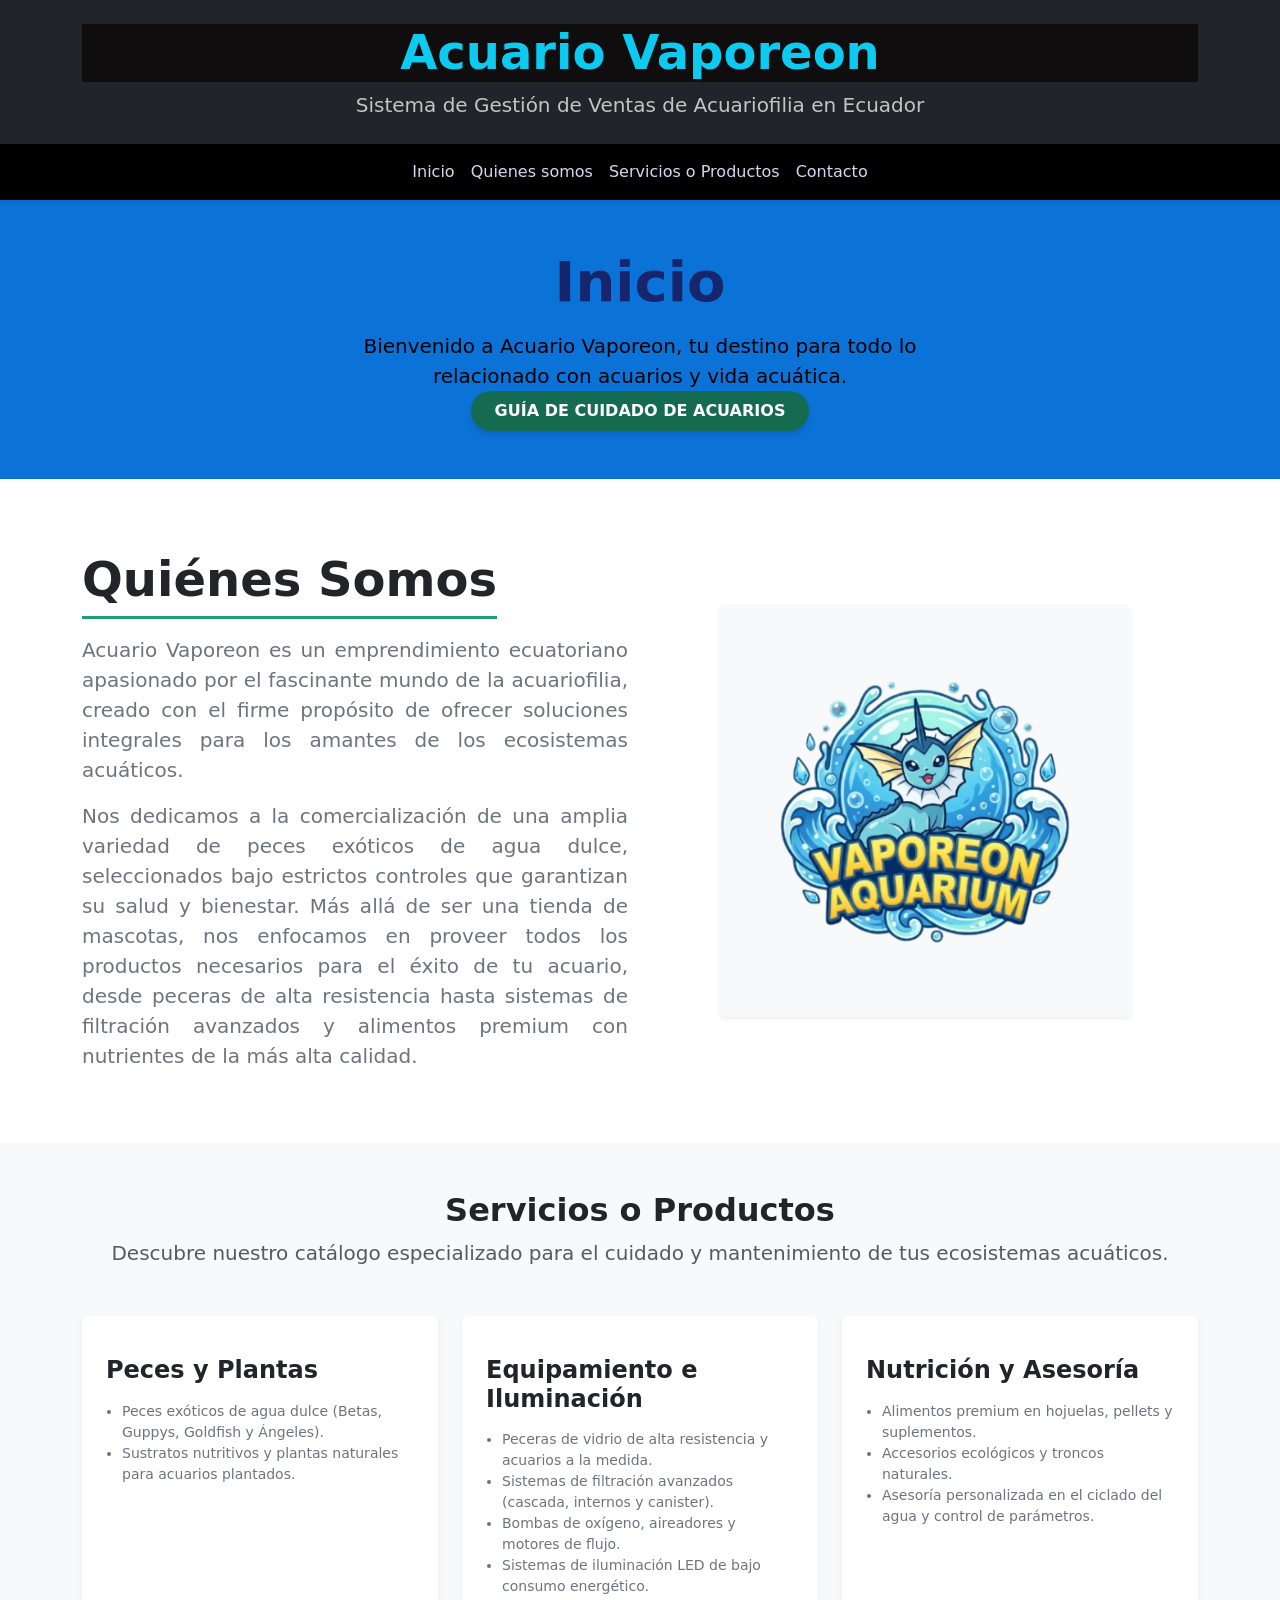
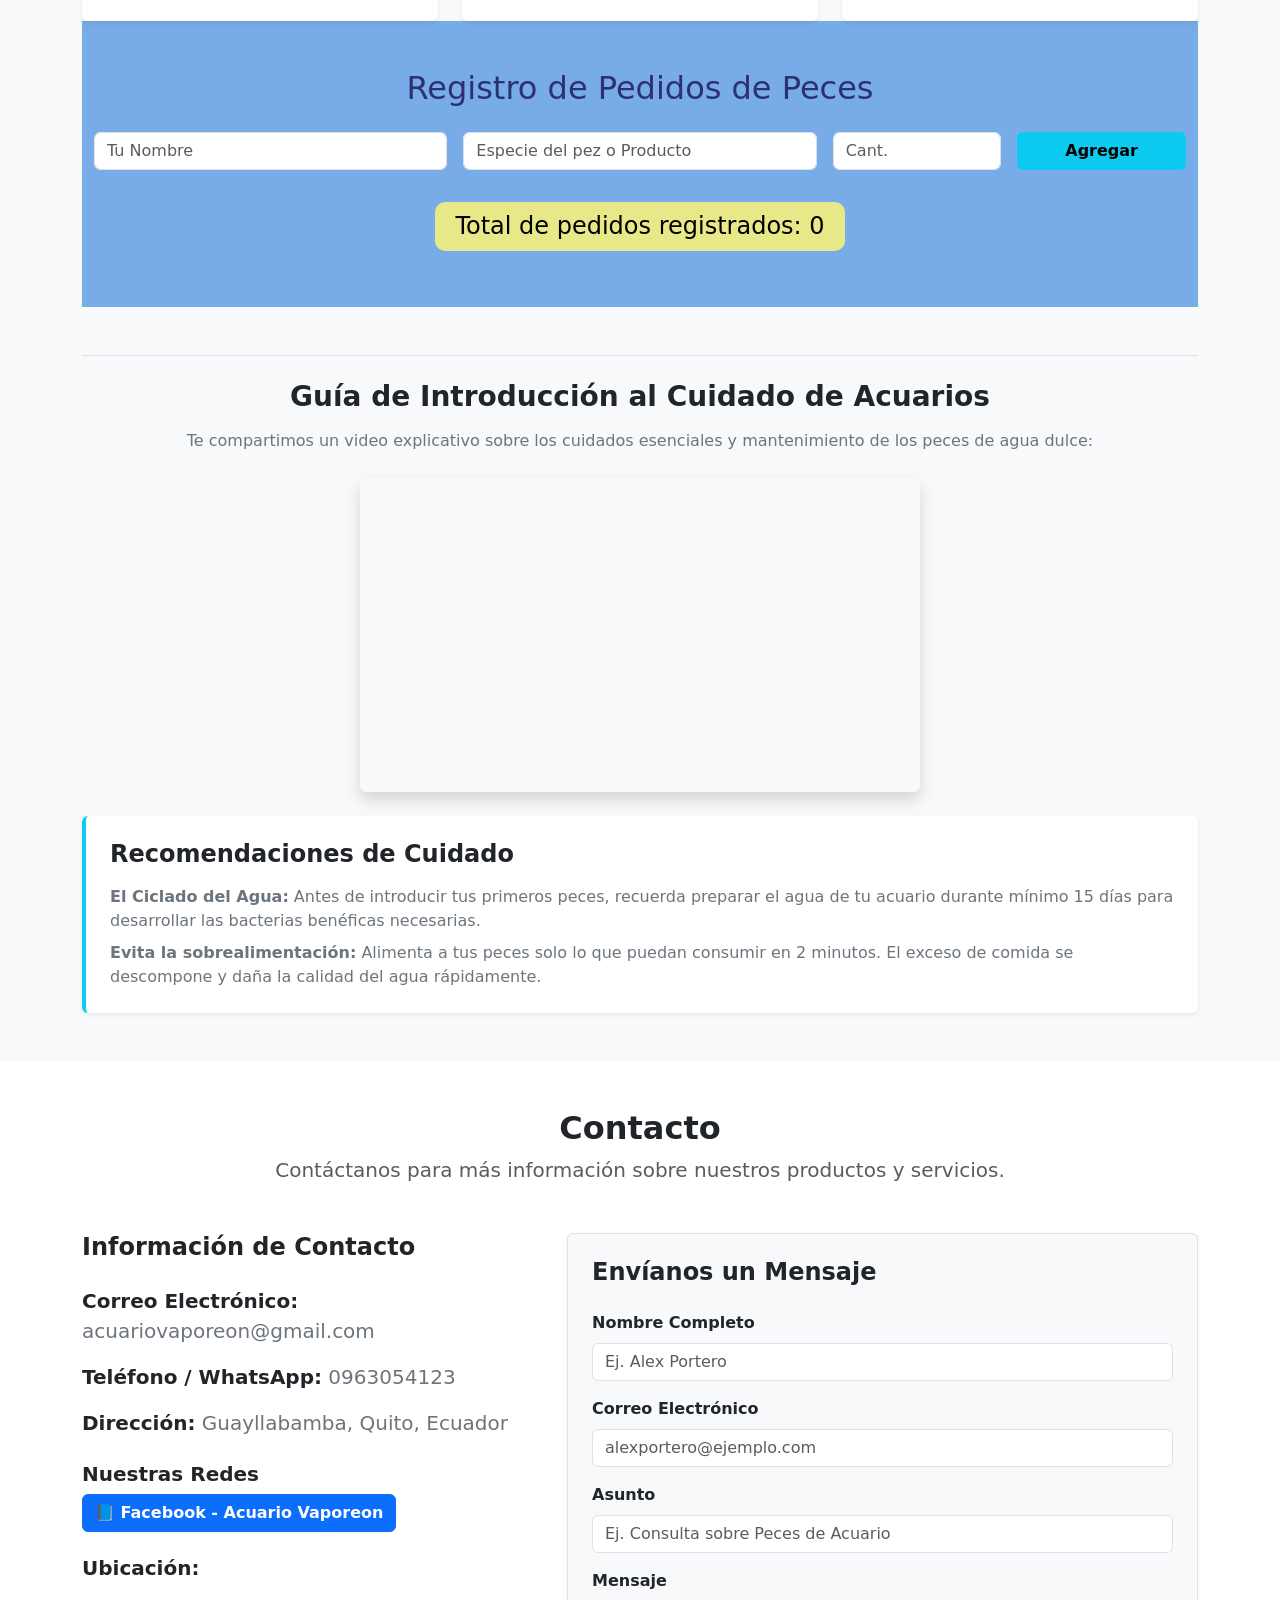
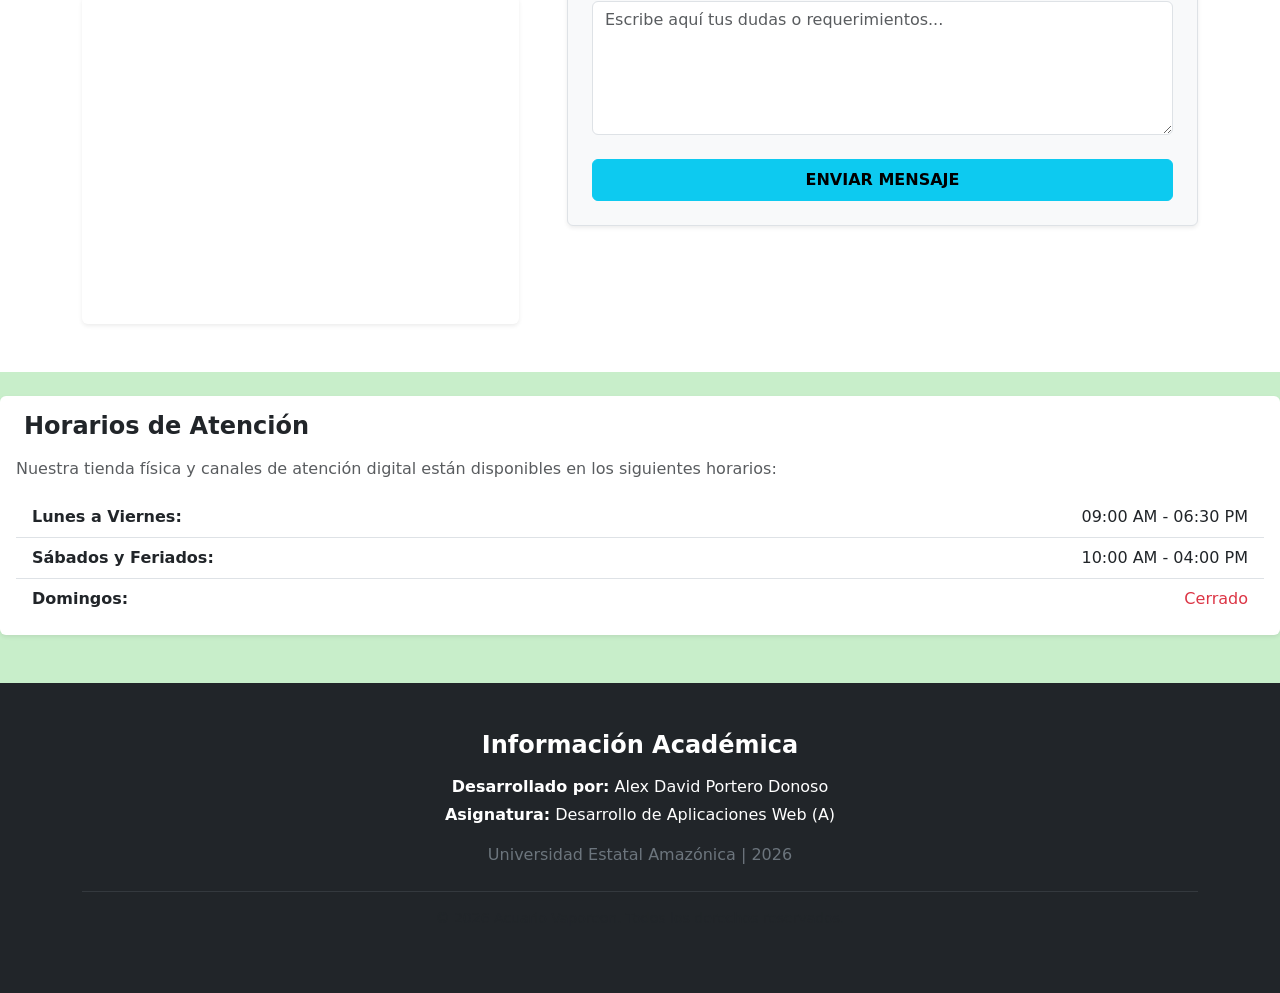
==== commit a85ba7c5: "Tarea Semana 5: Sistema de gestión de pedidos dinámico terminado" ====
--- a/index.html
+++ b/index.html
@@ -106,7 +106,7 @@
                 <div class="card h-100 shadow-sm border-0">
                     <div class="card-body p-4">
                         <div class="mb-3 text-info fs-1">
-                            <i class="bi bi-water"></i> <!-- Puedes usar iconos de Bootstrap si los tienes -->
+                            <i class="bi bi-water"></i> 
                         </div>
                         <h4 class="card-title fw-bold text-dark mb-3">Peces y Plantas</h4>
                         <ul class="card-text text-secondary small ps-3">
@@ -153,6 +153,39 @@
             </div>
 
         </div> <!-- Fin de la rejilla de tarjetas -->
+
+<!-- Inicio del FORMULARIO para el Registro de Pedidos -->
+ <section id="registro-pedidos" class="py-5 mi-fondo-personalizado text-white">
+    <div class="container">
+        <h2 class="text-center mb-4">Registro de Pedidos de Peces</h2>
+        
+        <form id="formularioPedido" class="row g-3 mb-4">
+            <div class="col-md-4">
+                <input type="text" id="nombreCliente" class="form-control" placeholder="Tu Nombre" required>
+            </div>
+            <div class="col-md-4">
+                <input type="text" id="especiePez" class="form-control" placeholder="Especie del pez o Producto" required>
+            </div>
+            <div class="col-md-2">
+                <input type="number" id="cantidad" class="form-control" placeholder="Cant." required>
+            </div>
+            <div class="col-md-2">
+                <button type="submit" class="btn btn-info w-100 fw-bold">Agregar</button>
+            </div>
+        </form>
+
+        <div id="listaPedidos" class="row g-3"></div>
+
+        <div class="mt-4 text-center">
+            <h4 class="estilo-pedidos-personalizado">
+                Total de pedidos registrados: <span id="contadorPedidos">0</span>
+            </h4>
+        </div>
+    </div>
+</section>
+<!-- Fin del FORMULARIO para el Registro de Pedidos -->
+
+
 
         <!-- ===== SECCIÓN DE LA GUÍA (Mantiene tus videos y recomendaciones debajo) ===== -->
         <div class="mt-5 pt-4 border-top">
@@ -319,5 +352,7 @@
 <!-- ===== COMPORTAMIENTOS DINÁMICOS (SCRIPT BOOTSTRAP) ===== -->
 <script src="https://cdn.jsdelivr.net/npm/bootstrap@5.3.8/dist/js/bootstrap.bundle.min.js" integrity="sha384-FKyoEForCGlyvwx9Hj09JcYn3nv7wiPVlz7YYwJrWVcXK/BmnVDxM+D2scQbITxI" crossorigin="anonymous"></script>
 
+<script src="script.js"></script> <!-- Enlace al archivo JavaScript externo -->   
+
 </body>
 </html>
--- a/resources/css/styles.css
+++ b/resources/css/styles.css
@@ -81,4 +81,15 @@
 }
 
 
-
+/* Seccion del formulario REGISTRO DE PRODUCTOS  cambiar colores */
+.mi-fondo-personalizado {
+    background-color: #77ace9; /* Puedes cambiar este código por el color que prefieras */
+}
+/* Estilo para la caja del Total de pedidos Registarados  */
+.estilo-pedidos-personalizado {
+    background-color: #e7e988; /* Color de fondo */
+    color: #000000;            /* Color del texto (blanco) */
+    padding: 10px 20px;        /* Espaciado interno */
+    border-radius: 10px;       /* Bordes redondeados */
+    display: inline-block;     /* Para que la caja se ajuste al texto */
+}
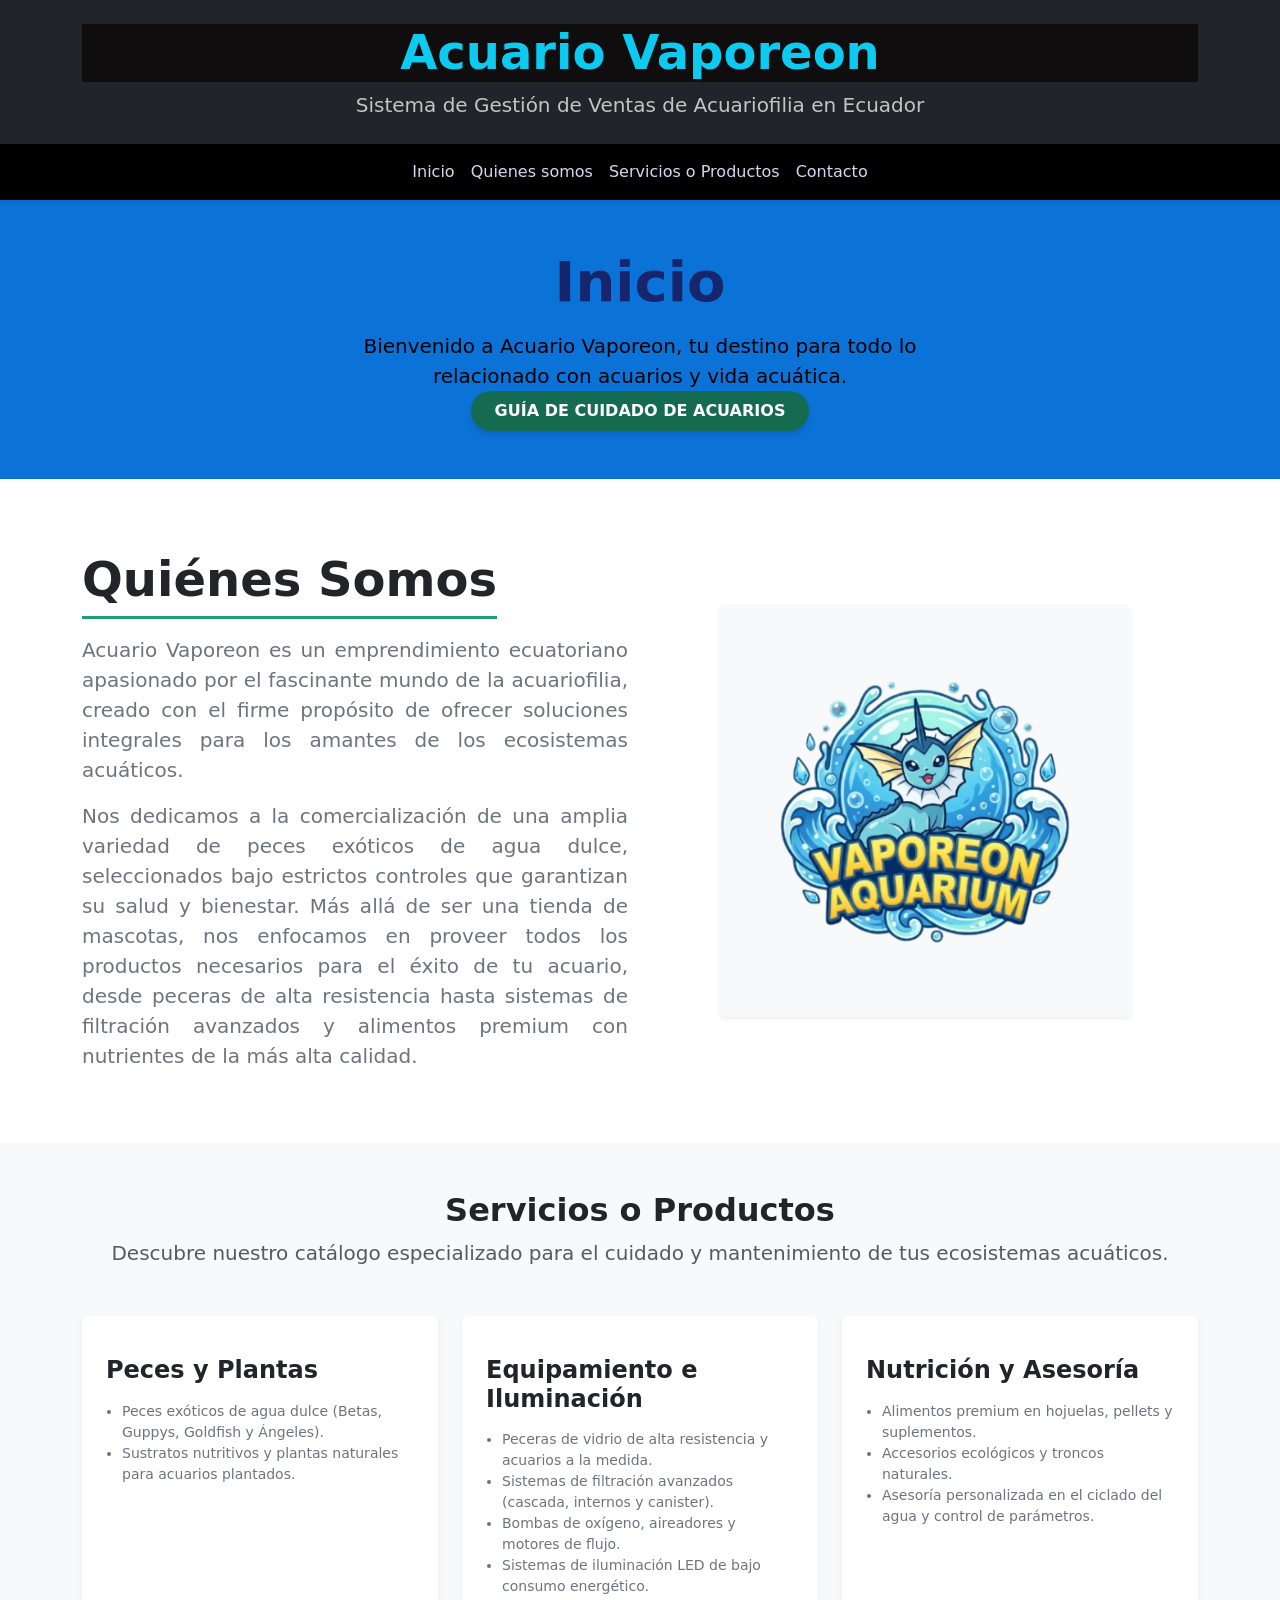
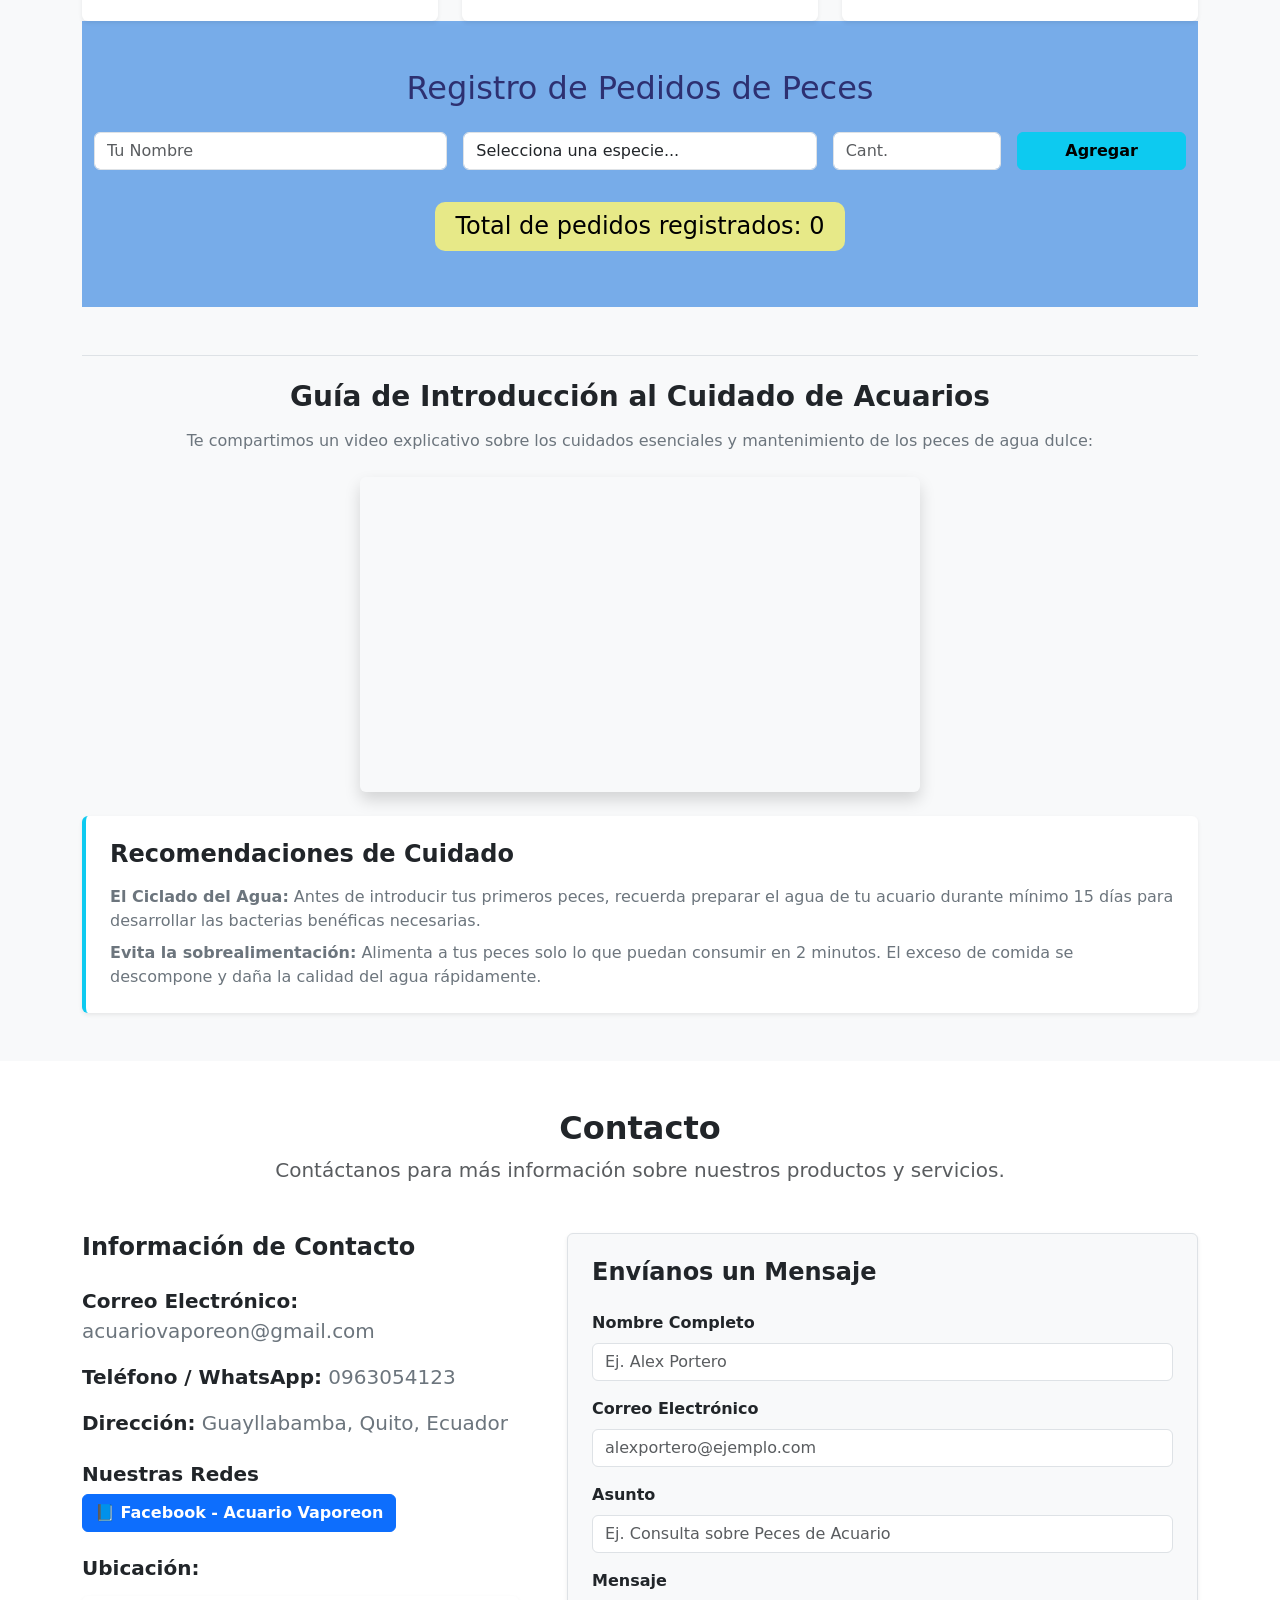
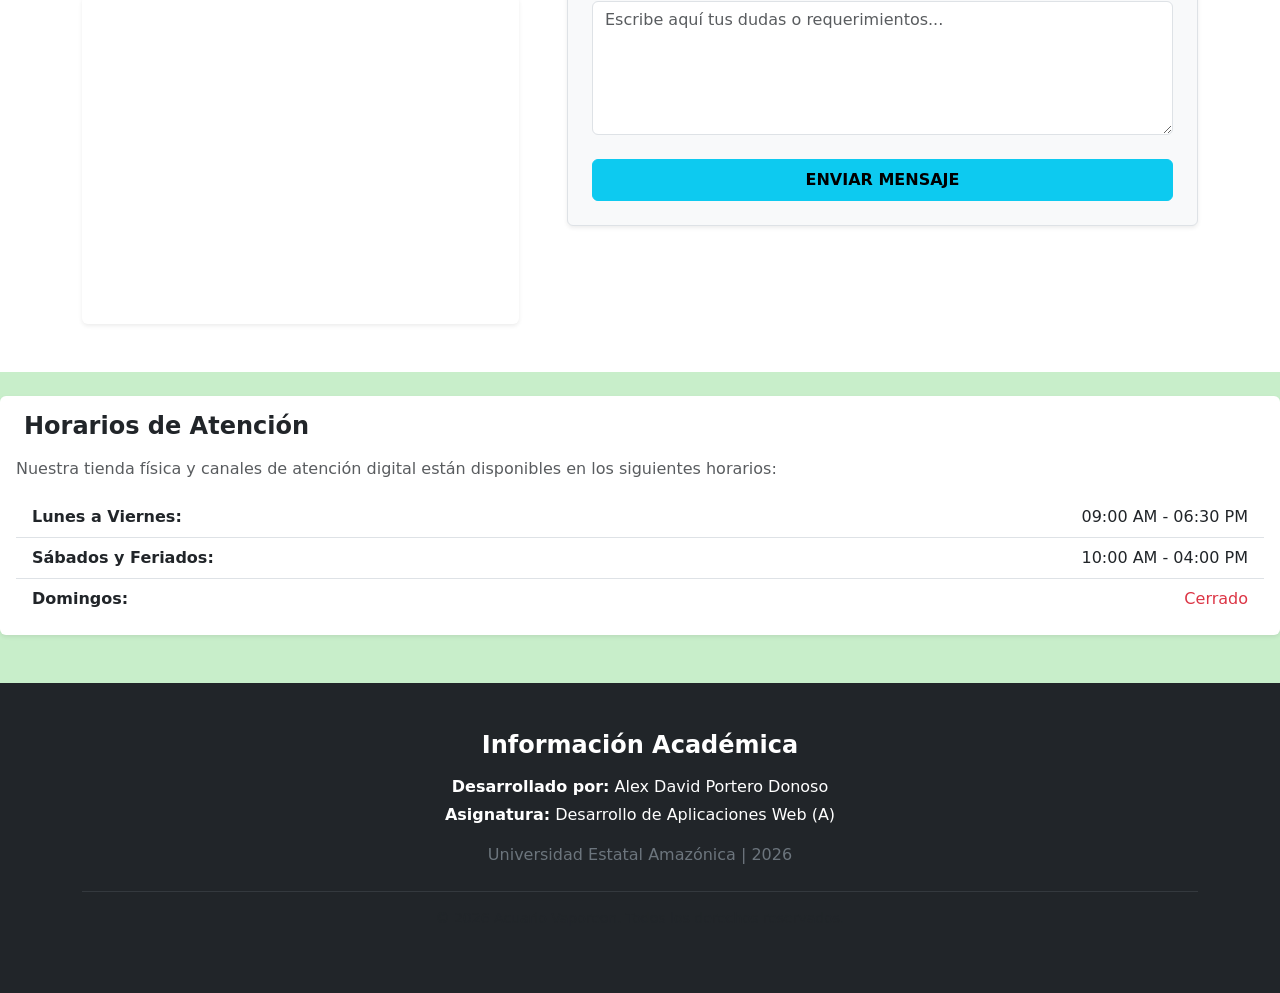
==== commit 3d9ecce8: "Avance 6/16: Validaciones dinámicas y manejo de formularios" ====
--- a/index.html
+++ b/index.html
@@ -162,16 +162,29 @@
         <form id="formularioPedido" class="row g-3 mb-4">
             <div class="col-md-4">
                 <input type="text" id="nombreCliente" class="form-control" placeholder="Tu Nombre" required>
-            </div>
+                <div id="errorNombre" class="invalid-feedback">El nombre debe tener al menos 3 caracteres.</div> <!-- semana 6 -->
+            </div>
+
             <div class="col-md-4">
-                <input type="text" id="especiePez" class="form-control" placeholder="Especie del pez o Producto" required>
-            </div>
+                <select id="especiePez" class="form-control">
+                <option value="">Selecciona una especie...</option>
+                <option value="Guppys">Guppys</option>
+                <option value="Betta">Betta</option>
+                <option value="Goldfish">Goldfish</option>
+                <option value="Molly">Molly</option>
+                </select>
+            <div id="errorPez" class="invalid-feedback">Por favor, selecciona una especie de la lista.</div>
+            </div>
+
             <div class="col-md-2">
                 <input type="number" id="cantidad" class="form-control" placeholder="Cant." required>
-            </div>
+                <div id="errorCantidad" class="invalid-feedback">La cantidad debe ser mayor a 0.</div> <!-- semana 6 -->
+            </div>
+
             <div class="col-md-2">
                 <button type="submit" class="btn btn-info w-100 fw-bold">Agregar</button>
             </div>
+
         </form>
 
         <div id="listaPedidos" class="row g-3"></div>
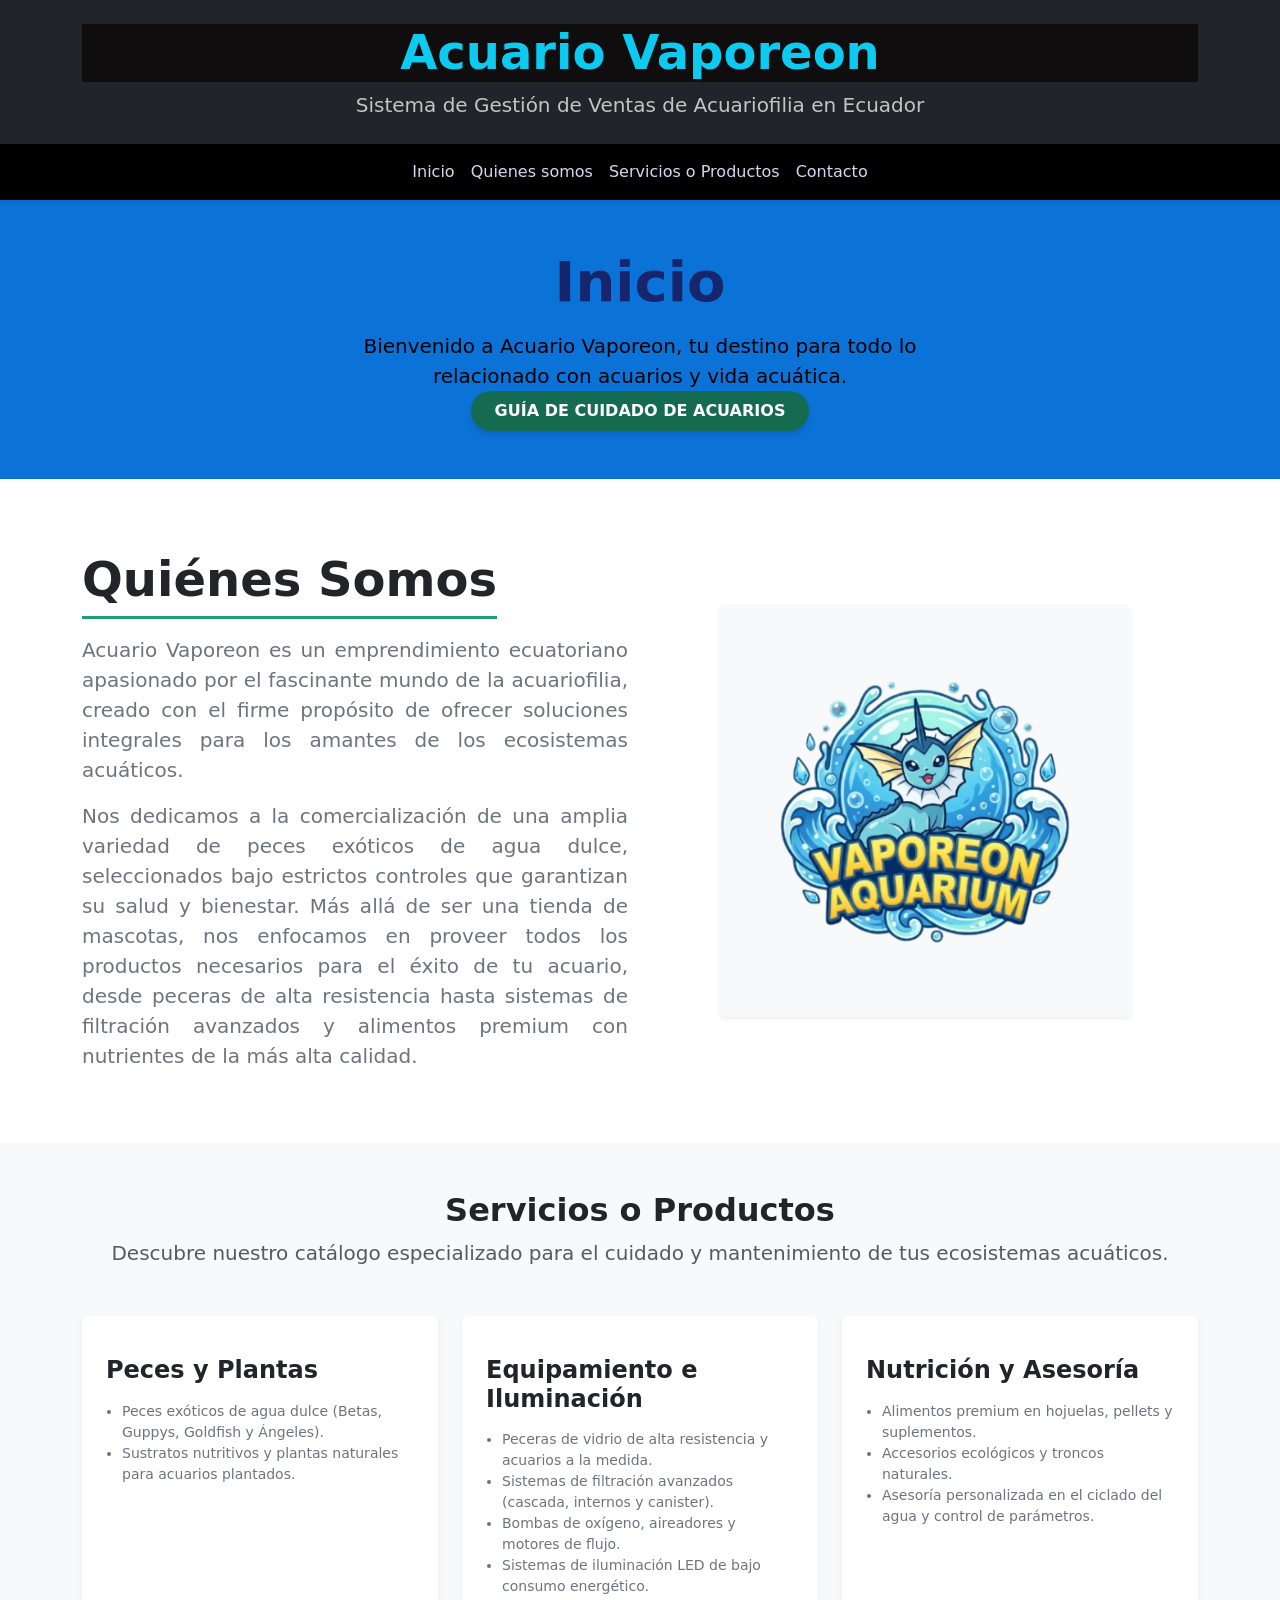
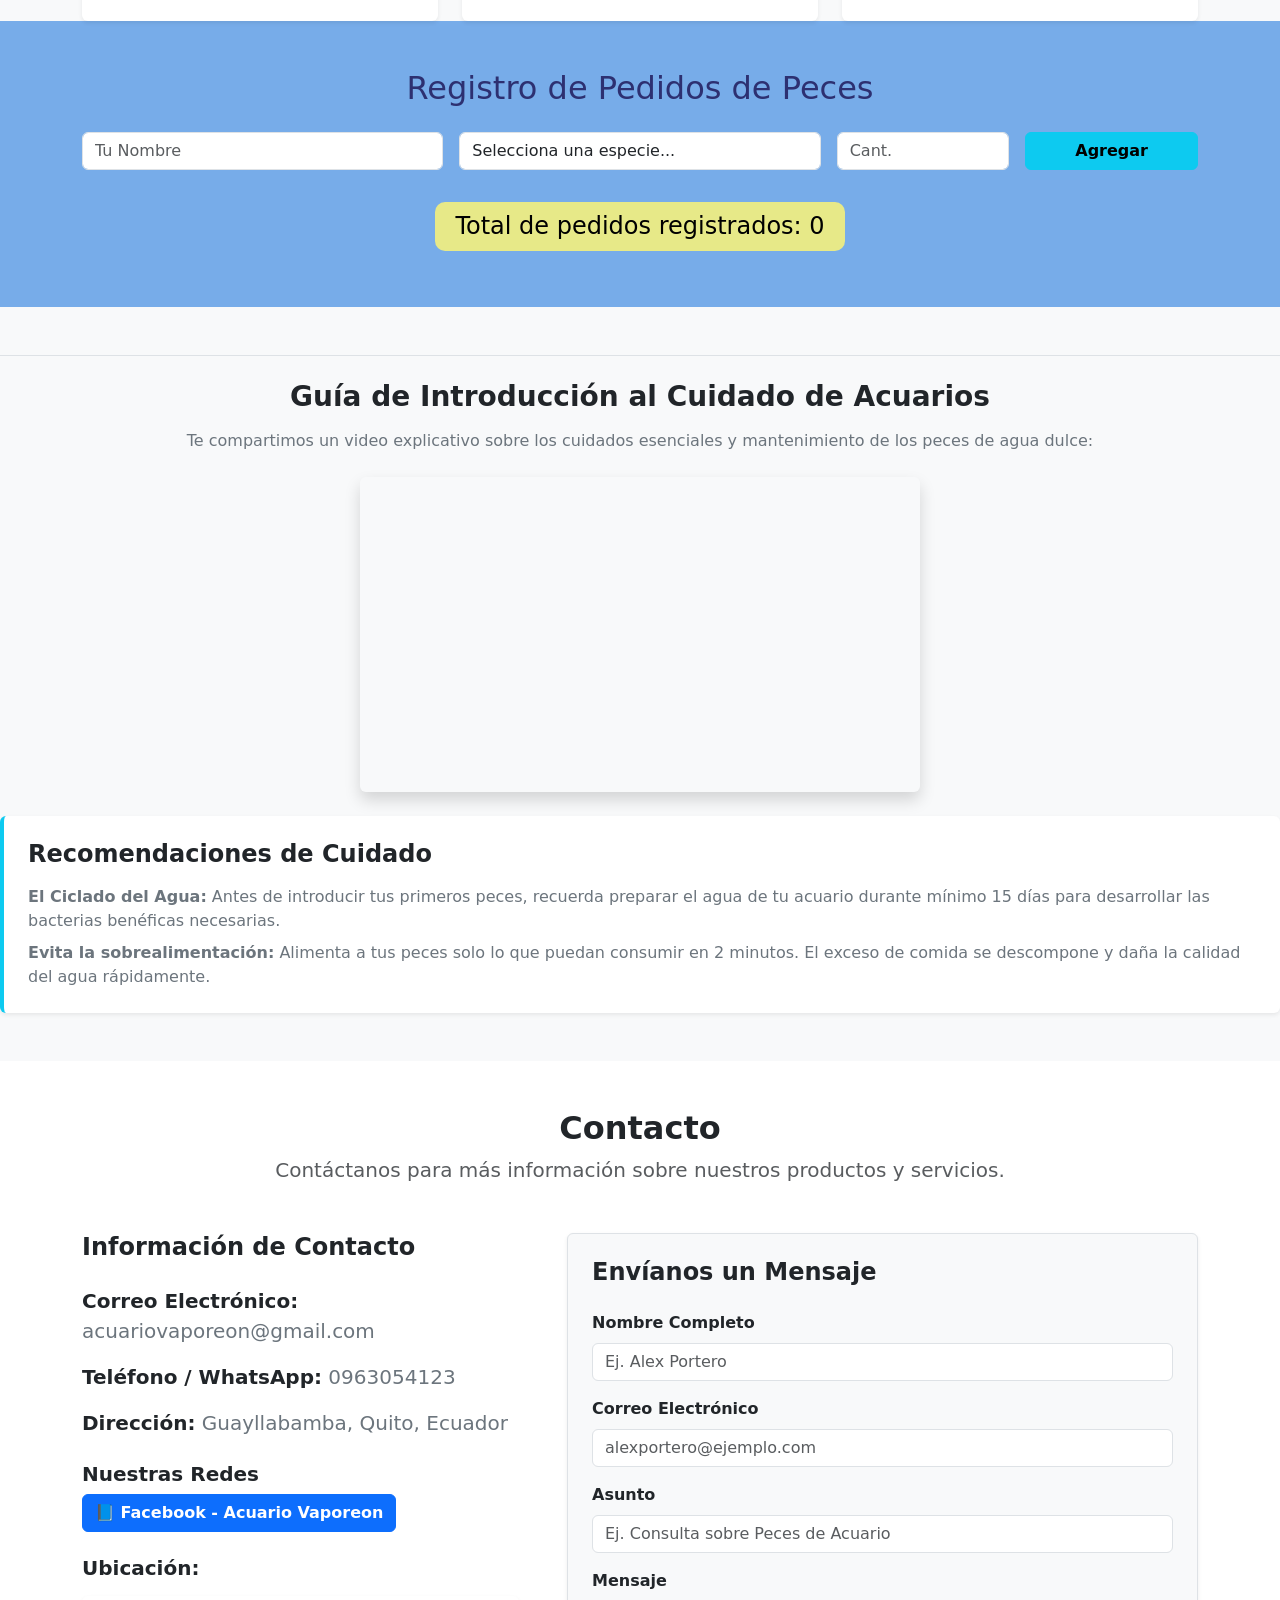
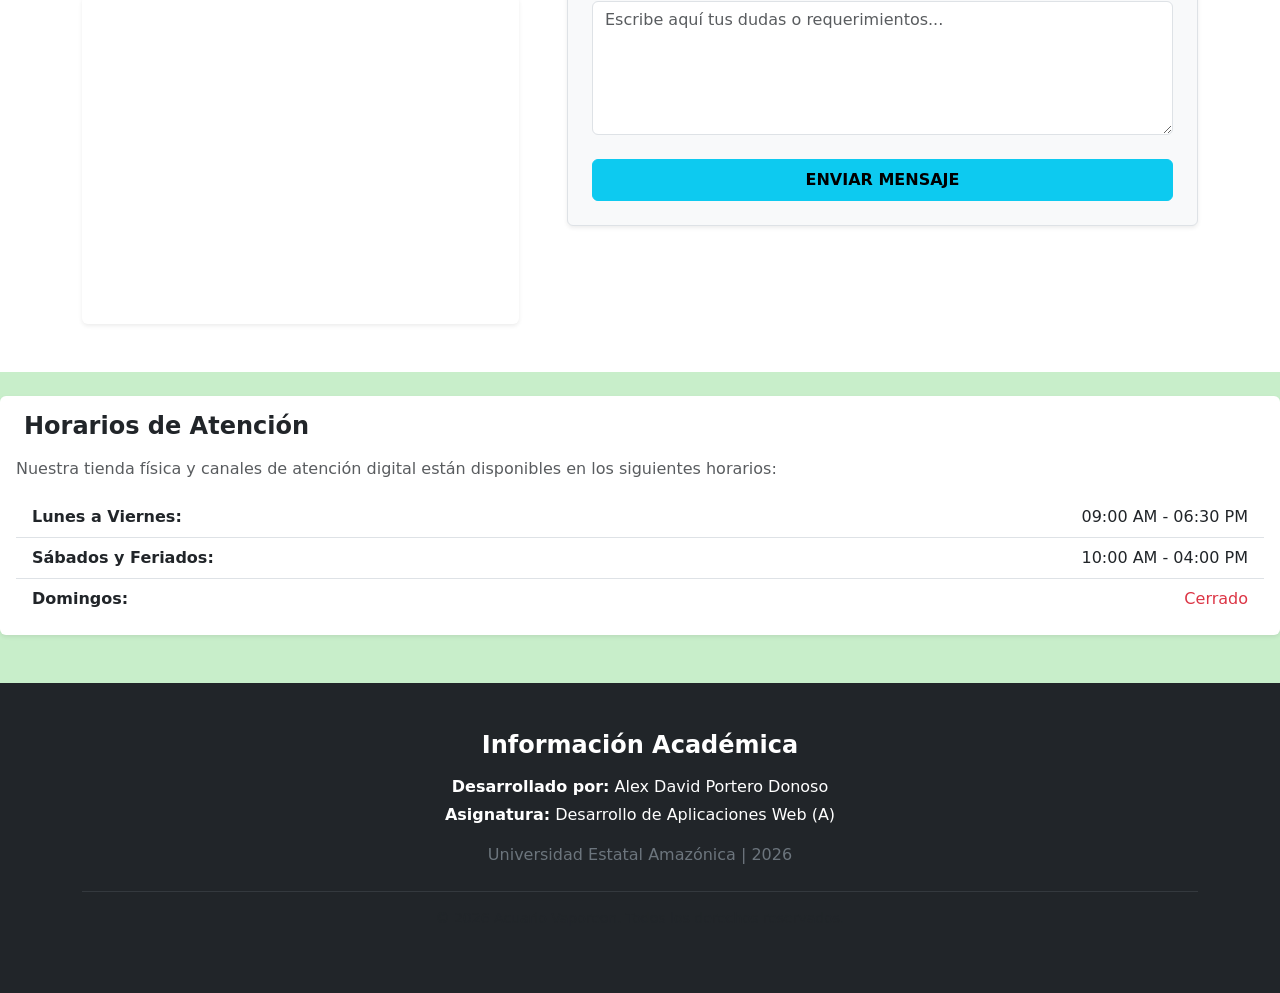
==== commit 15324ce8: "Semana 7 - Uso de plantillas para contenido dinámico" ====
--- a/index.html
+++ b/index.html
@@ -5,14 +5,29 @@
     <meta name="viewport" content="width=device-width, initial-scale=1.0">
     <title>Document</title>
 
+<!-- CSS Propio -->
     <link rel="stylesheet" href="resources/css/styles.css">
 
-
+<!-- Bootstrap 5 -->
     <link href="https://cdn.jsdelivr.net/npm/bootstrap@5.3.8/dist/css/bootstrap.min.css" rel="stylesheet" integrity="sha384-sRIl4kxILFvY47J16cr9ZwB07vP4J8+LH7qKQnuqkuIAvNWLzeN8tE5YBujZqJLB" crossorigin="anonymous">
 </head>
 
 
 <body> 
+    <!-- 
+  ============================================================
+  PLANTILLA BASE (base.html)
+  Esta sección contiene la estructura principal
+  que se repetirá en todas las páginas del sitio
+  ============================================================
+-->
+
+<!-- 
+  ============================================================
+  BLOQUE: HEADER (partials/header.html)
+  ============================================================
+-->
+
 <!-- ===== ENCABEZADO (HEADER) ===== -->
 <header class="bg-dark text-white py-4 text-center shadow-sm w-100 m-0">
         <div class="container">
@@ -20,6 +35,12 @@
             <p class="lead text-light opacity-75 mb-0">Sistema de Gestión de Ventas de Acuariofilia en Ecuador</p>
         </div>
     </header>
+
+<!-- 
+  ============================================================
+  BLOQUE: NAVEGACIÓN (partials/nav.html)
+  ============================================================
+-->
 
  <!-- ===== MENÚ DE NAVEGACIÓN (NAV) ===== -->
 <nav class="navbar navbar-expand-lg navbar-dark sticky-top shadow-sm">
@@ -43,6 +64,12 @@
     </div>
 </nav>
 
+<!-- 
+  ============================================================
+  BLOQUE: CONTENIDO PRINCIPAL (pages/index.html)
+  Extiende de base.html
+  ============================================================
+-->
 <!-- ===== CONTENIDO PRINCIPAL (MAIN) ===== -->
 <main>
    <section id="inicio" class="text-center text-black d-flex align-items-center justify-content-center" style="min-height: 70px;">
@@ -98,61 +125,17 @@
             <p class="text-muted fs-5">Descubre nuestro catálogo especializado para el cuidado y mantenimiento de tus ecosistemas acuáticos.</p>
         </div>
 
-        <!-- Rejilla de Tarjetas (Cards) de Bootstrap -->
-        <div class="row row-cols-1 row-cols-md-3 g-4">
-            
-            <!-- Tarjeta 1: Vida Acuática -->
-            <div class="col">
-                <div class="card h-100 shadow-sm border-0">
-                    <div class="card-body p-4">
-                        <div class="mb-3 text-info fs-1">
-                            <i class="bi bi-water"></i> 
-                        </div>
-                        <h4 class="card-title fw-bold text-dark mb-3">Peces y Plantas</h4>
-                        <ul class="card-text text-secondary small ps-3">
-                            <li>Peces exóticos de agua dulce (Betas, Guppys, Goldfish y Ángeles).</li>
-                            <li>Sustratos nutritivos y plantas naturales para acuarios plantados.</li>
-                        </ul>
-                    </div>
-                </div>
-            </div>
-
-            <!-- Tarjeta 2: Equipamiento Premium -->
-            <div class="col">
-                <div class="card h-100 shadow-sm border-0">
-                    <div class="card-body p-4">
-                        <div class="mb-3 text-info fs-1">
-                            <i class="bi bi-gear-fill"></i>
-                        </div>
-                        <h4 class="card-title fw-bold text-dark mb-3">Equipamiento e Iluminación</h4>
-                        <ul class="card-text text-secondary small ps-3">
-                            <li>Peceras de vidrio de alta resistencia y acuarios a la medida.</li>
-                            <li>Sistemas de filtración avanzados (cascada, internos y canister).</li>
-                            <li>Bombas de oxígeno, aireadores y motores de flujo.</li>
-                            <li>Sistemas de iluminación LED de bajo consumo energético.</li>
-                        </ul>
-                    </div>
-                </div>
-            </div>
-
-            <!-- Tarjeta 3: Mantenimiento y Cuidado -->
-            <div class="col">
-                <div class="card h-100 shadow-sm border-0">
-                    <div class="card-body p-4">
-                        <div class="mb-3 text-info fs-1">
-                            <i class="bi bi-heart-pulse-fill"></i>
-                        </div>
-                        <h4 class="card-title fw-bold text-dark mb-3">Nutrición y Asesoría</h4>
-                        <ul class="card-text text-secondary small ps-3">
-                            <li>Alimentos premium en hojuelas, pellets y suplementos.</li>
-                            <li>Accesorios ecológicos y troncos naturales.</li>
-                            <li>Asesoría personalizada en el ciclado del agua y control de parámetros.</li>
-                        </ul>
-                    </div>
-                </div>
-            </div>
-
-        </div> <!-- Fin de la rejilla de tarjetas -->
+        <!-- 
+  ============================================================
+  CONTENEDOR DE PRODUCTOS (RENDERIZADO DINÁMICO DESDE JS)
+  ============================================================
+-->
+<div id="contenedor-productos" class="row row-cols-1 row-cols-md-3 g-4">
+    <!-- Las tarjetas se generarán automáticamente desde script.js -->
+</div>
+<!-- ===== FIN DEL CONTENEDOR DE PRODUCTOS ===== -->
+
+    </div>
 
 <!-- Inicio del FORMULARIO para el Registro de Pedidos -->
  <section id="registro-pedidos" class="py-5 mi-fondo-personalizado text-white">
@@ -343,7 +326,11 @@
 </aside>
 </main>
 
-
+<!-- 
+  ============================================================
+  BLOQUE: FOOTER (partials/footer.html)
+  ============================================================
+-->
 
 <!-- ===== PIE DE PÁGINA (FOOTER) ===== -->
 <footer class="bg-dark text-white py-5 mt-5">
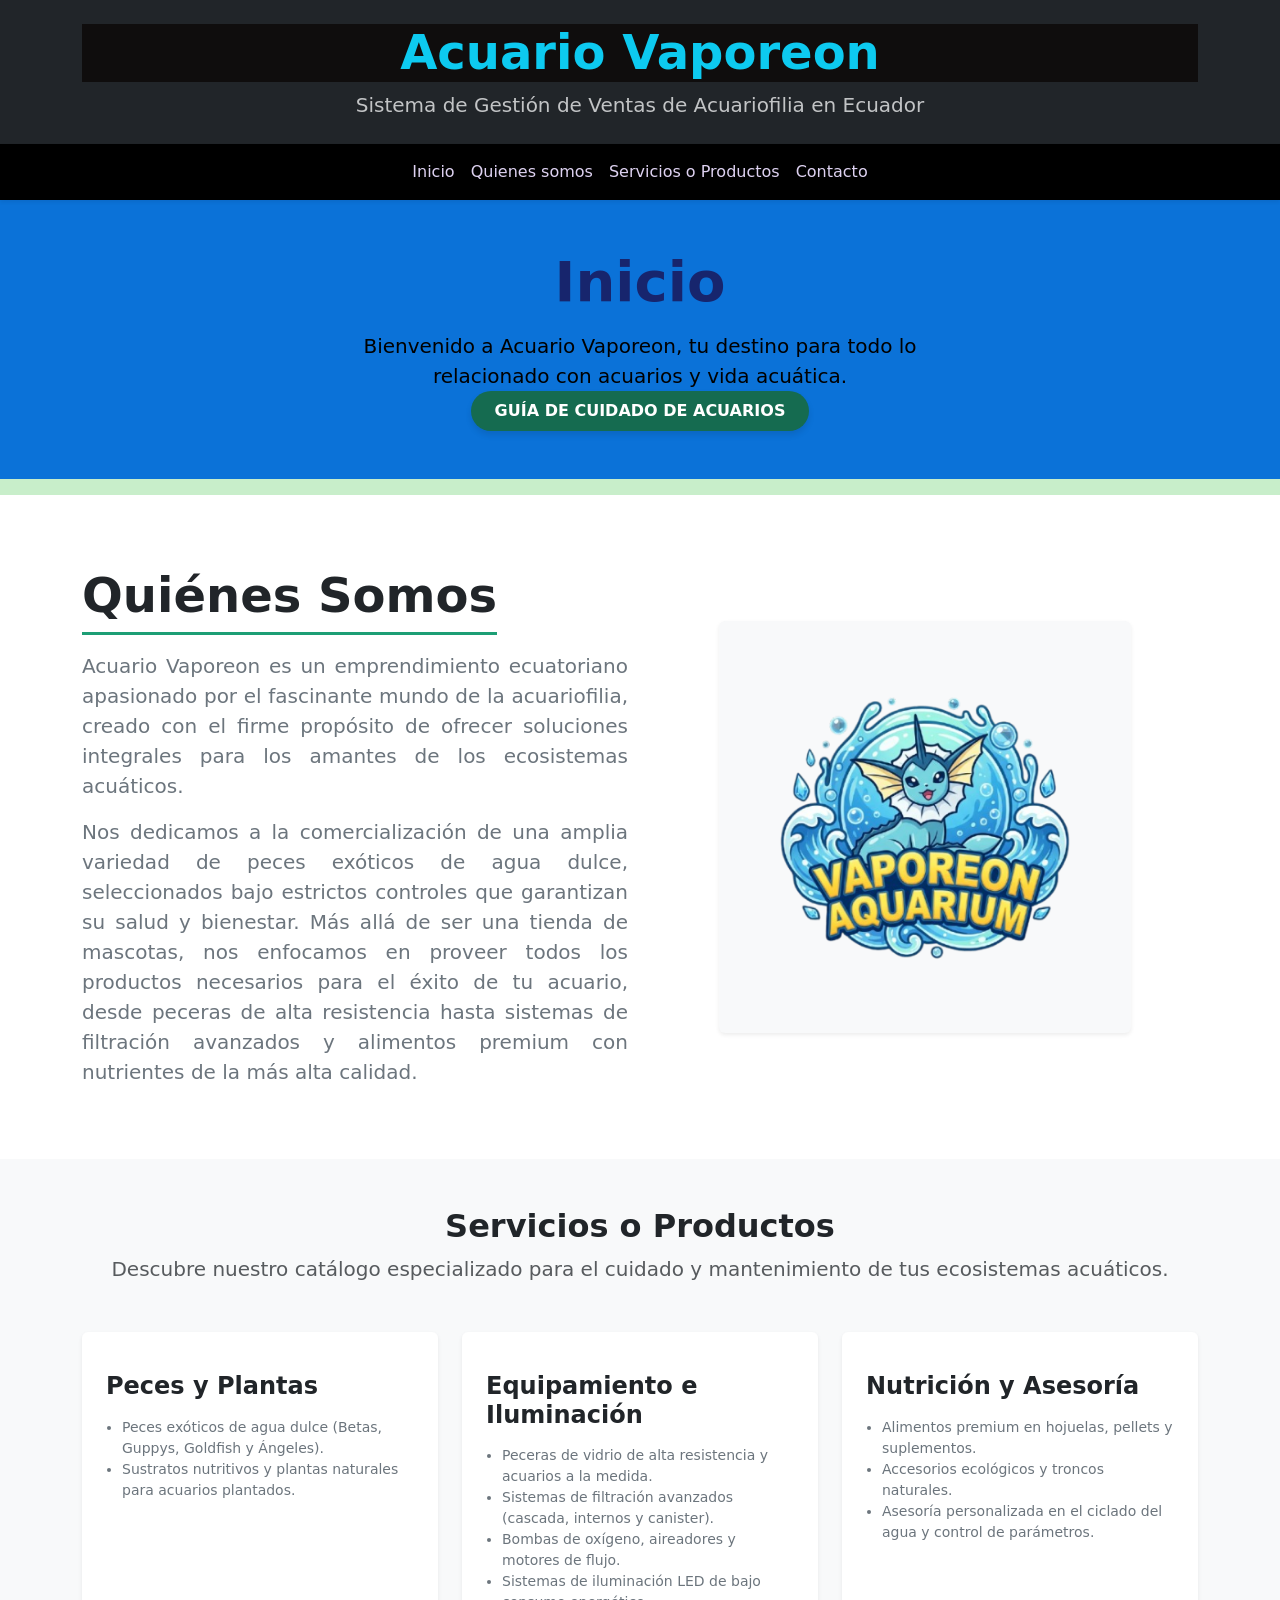
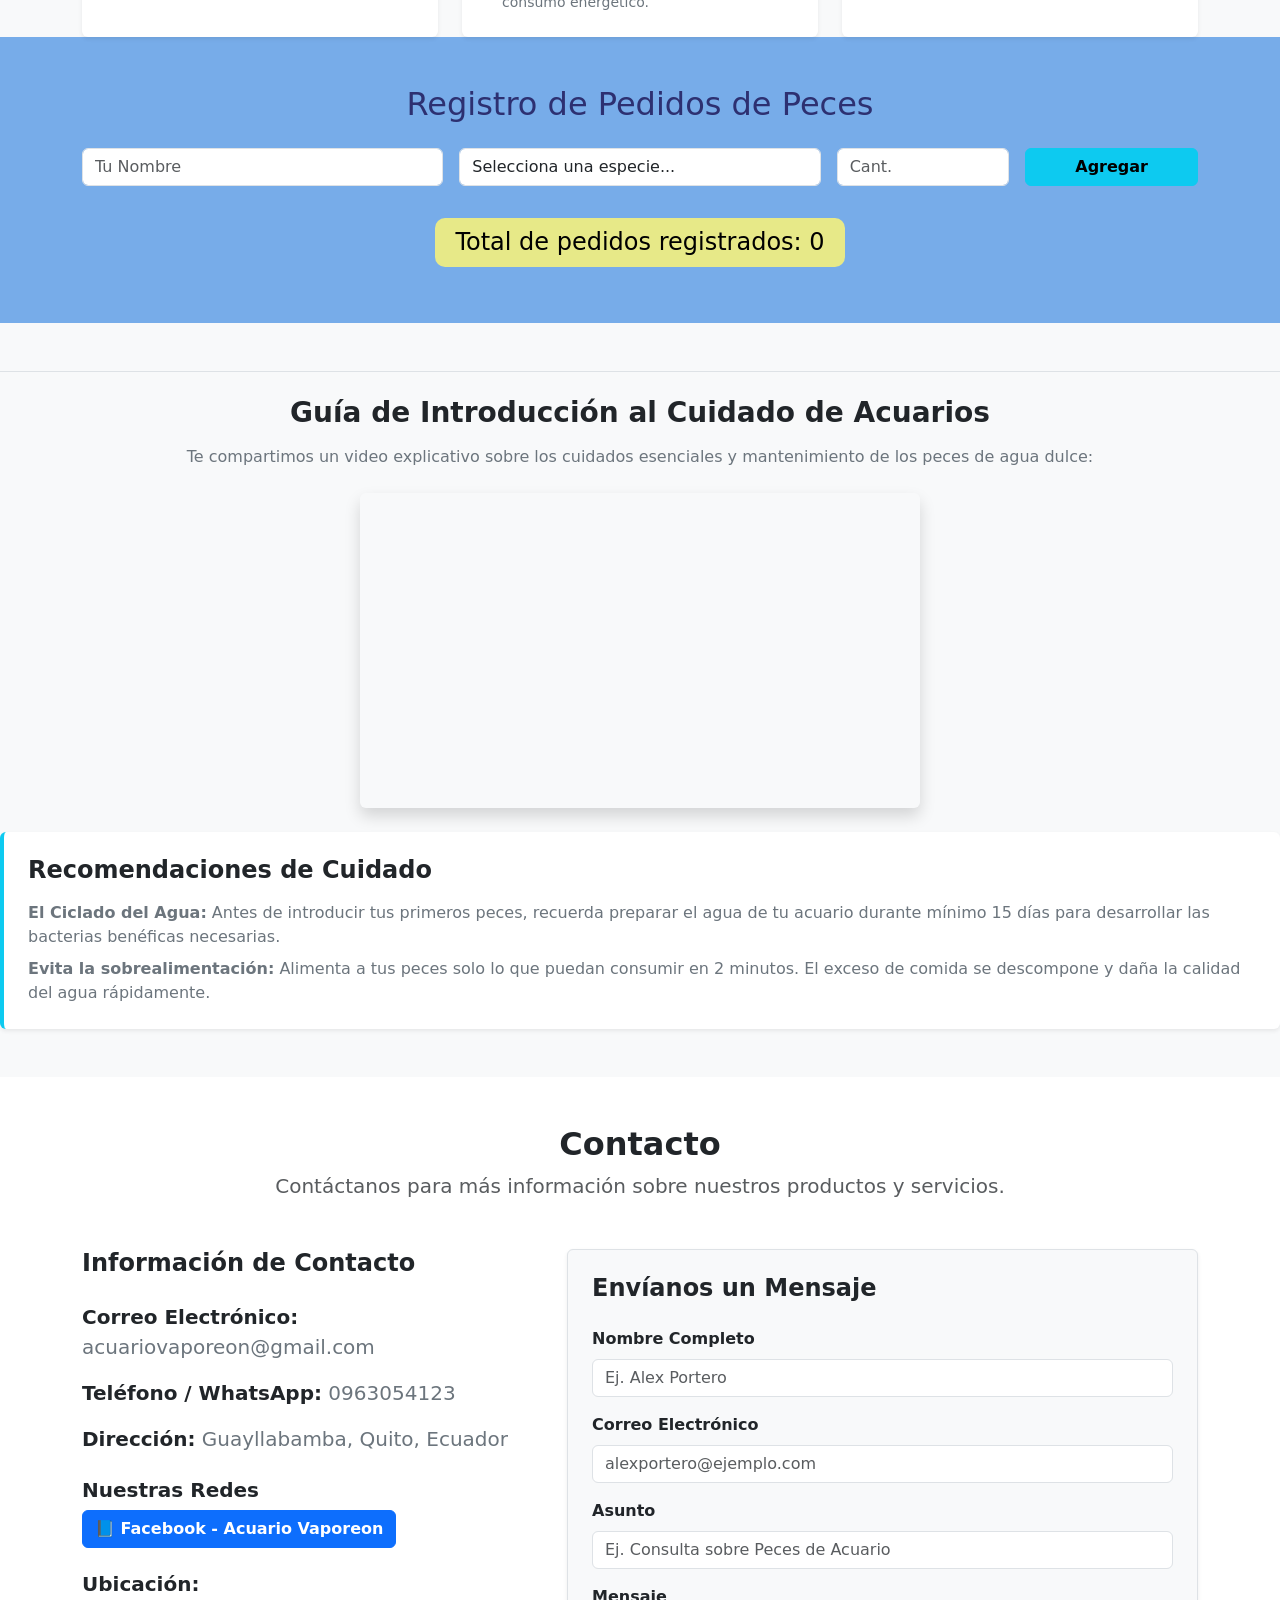
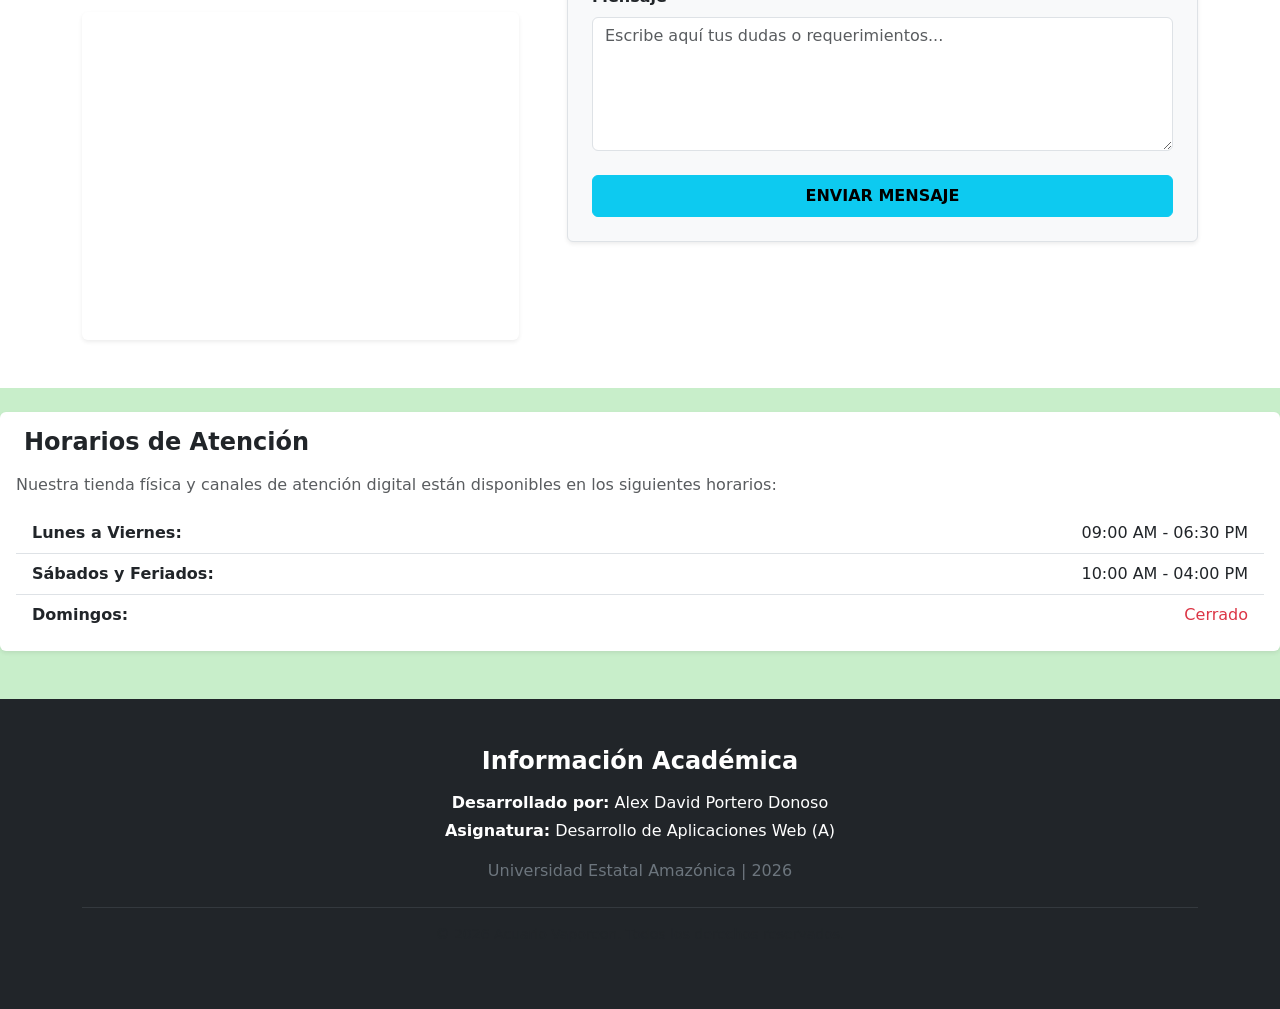
==== commit 054e57d0: "Semana 8 - Mejora de interfaces con Bootstrap (alertas, modal, spinner)" ====
--- a/index.html
+++ b/index.html
@@ -84,6 +84,30 @@
         </a>
     </div>
 </section>
+
+<!-- ========================================================== -->
+    <!-- ===== SEMANA 8 - ALERTAS BOOTSTRAP (NUEVO) ===== -->
+    <!-- ========================================================== -->
+    <div class="container mt-3">
+        <div id="alertaExito" class="alert alert-success alert-dismissible fade show" role="alert" style="display: none;">
+            <strong>¡Éxito!</strong> <span id="mensajeExito">Operación completada correctamente.</span>
+            <button type="button" class="btn-close" data-bs-dismiss="alert"></button>
+        </div>
+        <div id="alertaError" class="alert alert-danger alert-dismissible fade show" role="alert" style="display: none;">
+            <strong>¡Error!</strong> <span id="mensajeError">Ocurrió un problema.</span>
+            <button type="button" class="btn-close" data-bs-dismiss="alert"></button>
+        </div>
+    </div>
+
+    <!-- ========================================================== -->
+    <!-- ===== SEMANA 8 - SPINNER BOOTSTRAP (NUEVO) ===== -->
+    <!-- ========================================================== -->
+    <div id="spinnerCarga" class="text-center my-4" style="display: none;">
+        <div class="spinner-border text-primary" role="status" style="width: 3rem; height: 3rem;">
+            <span class="visually-hidden">Cargando...</span>
+        </div>
+        <p class="mt-2 text-muted">Procesando tu pedido...</p>
+    </div>
 
     <!-- ===== SECCIÓN: QUIÉNES SOMOS ===== -->
 <section id="quienes-somos" class="py-5 bg-white">
@@ -349,6 +373,26 @@
     </div>
 </footer>
 
+<!-- ========================================================== -->
+<!-- ===== SEMANA 8 - MODAL BOOTSTRAP (NUEVO) ===== -->
+<!-- ========================================================== -->
+<div class="modal fade" id="modalDetalles" tabindex="-1">
+    <div class="modal-dialog modal-lg">
+        <div class="modal-content">
+            <div class="modal-header bg-primary text-white">
+                <h5 class="modal-title">📋 Detalles del Pedido</h5>
+                <button type="button" class="btn-close btn-close-white" data-bs-dismiss="modal"></button>
+            </div>
+            <div class="modal-body" id="modalBody">
+                <p class="text-muted">Selecciona un pedido para ver sus detalles.</p>
+            </div>
+            <div class="modal-footer">
+                <button type="button" class="btn btn-secondary" data-bs-dismiss="modal">Cerrar</button>
+            </div>
+        </div>
+    </div>
+</div>
+
 <!-- ===== COMPORTAMIENTOS DINÁMICOS (SCRIPT BOOTSTRAP) ===== -->
 <script src="https://cdn.jsdelivr.net/npm/bootstrap@5.3.8/dist/js/bootstrap.bundle.min.js" integrity="sha384-FKyoEForCGlyvwx9Hj09JcYn3nv7wiPVlz7YYwJrWVcXK/BmnVDxM+D2scQbITxI" crossorigin="anonymous"></script>
 
